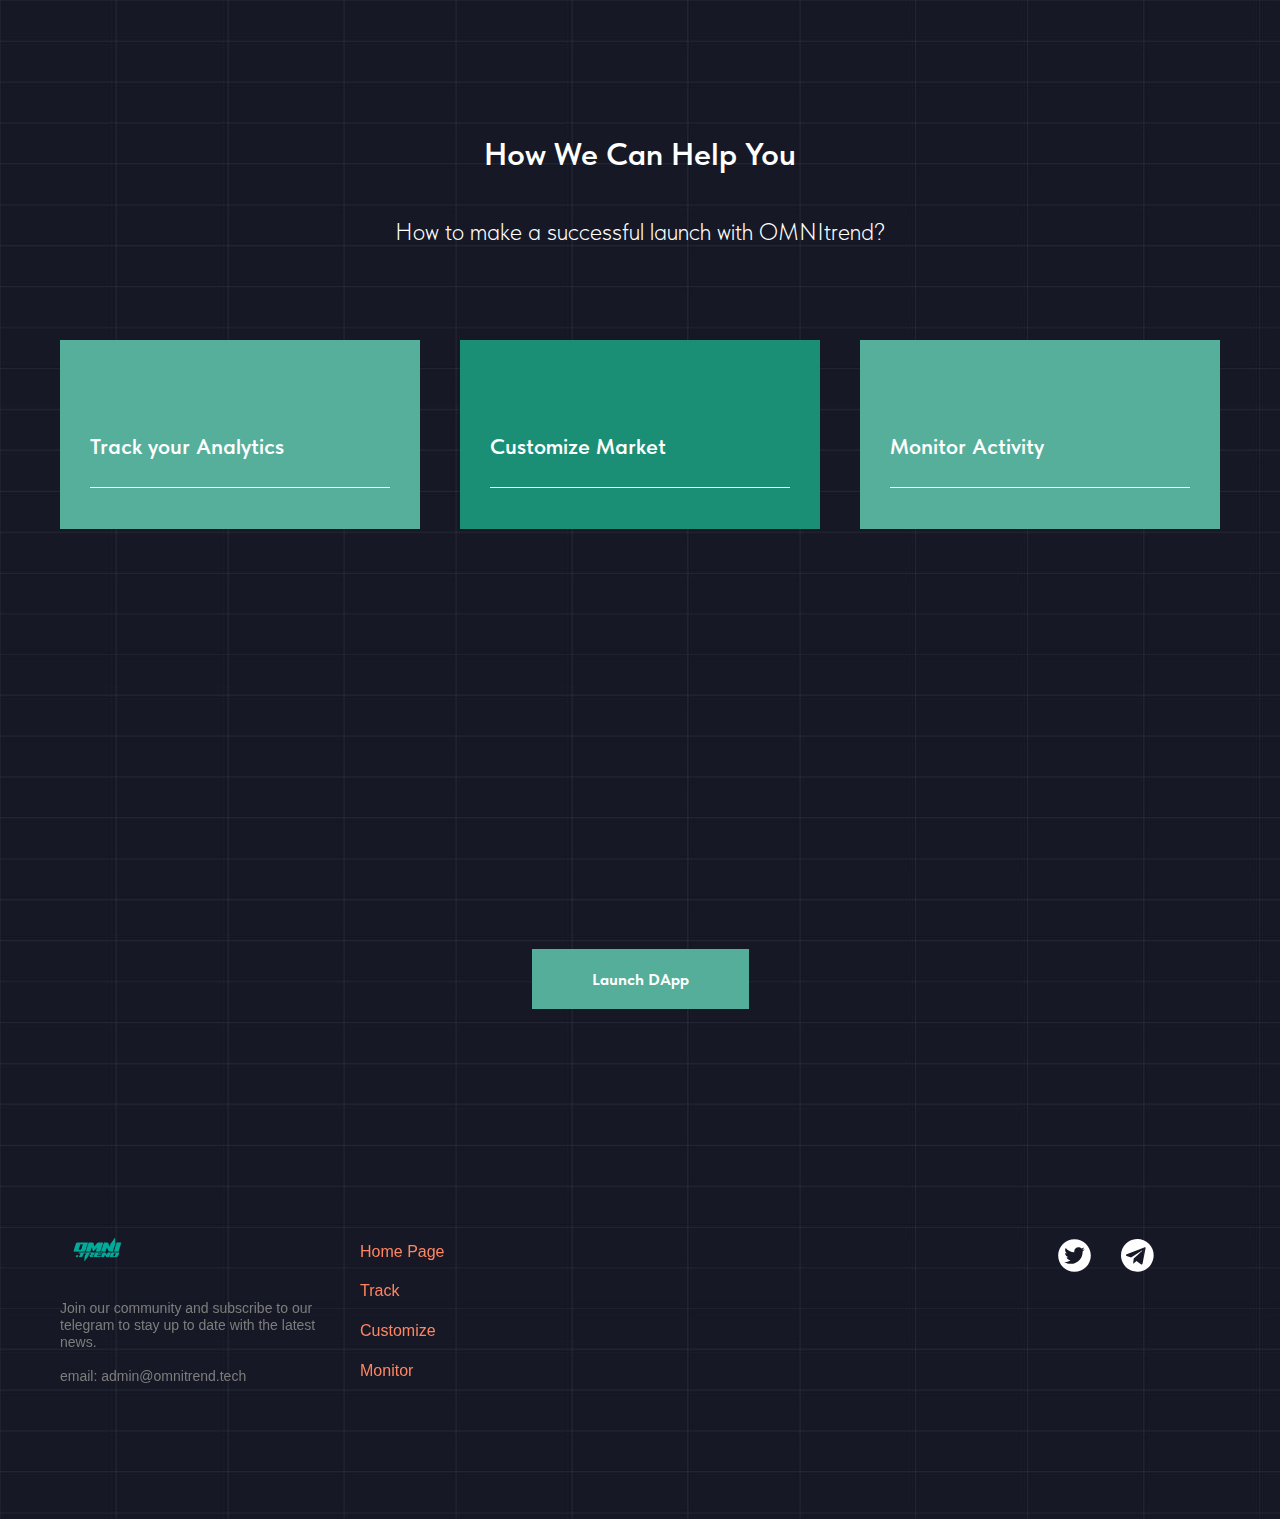
==== pagecont.html @ 27c50bea "11th commit" ====
<!DOCTYPE html>
<html>
  <head>
    <meta charset="utf-8" />
    <meta name="viewport" content="width=device-width, initial-scale=1.0" />
    <!--metatextblock-->
    <title>OMNI.TREND</title>
    <meta
      name="description"
      content=""
    />
    <meta property="og:url" content="" />
    <meta property="og:title" content="" />
    <meta
      property=""
      content=""
    />
    <meta property="og:type" content="website" />
    <meta property="og:image" content="/images/gest.png" />
    <link rel="canonical" href="" />
    <!--/metatextblock-->
    <meta name="format-detection" content="telephone=no" />
    <meta http-equiv="x-dns-prefetch-control" content="on" />
    <link rel="dns-prefetch" href="https://ws.tildacdn.com" />
    <link rel="dns-prefetch" href="https://static.tildacdn.com" />
    <link rel="shortcut icon" href="/images/gest.png" type="image/x-icon" />
    <!-- Assets -->
    <script
      src="js/tilda-fallback-1.0.min.js"
      async=""
      charset="utf-8"
    ></script>
    <link
      rel="stylesheet"
      href="css/tilda-grid-3.0.min.css"
      type="text/css"
      media="all"
      onerror="this.loaderr='y';"
    />
    <link
      rel="stylesheet"
      href="css/tilda-blocks-page37470813.min.css"
      type="text/css"
      media="all"
      onerror="this.loaderr='y';"
    />
    <link
      rel="stylesheet"
      href="css/tilda-cover-1.0.min.css"
      type="text/css"
      media="all"
      onerror="this.loaderr='y';"
    />
    <link
      rel="stylesheet"
      href="css/tilda-cards-1.0.min.css"
      type="text/css"
      media="all"
      onerror="this.loaderr='y';"
    />
    <link
      rel="stylesheet"
      href="css/fonts-tildasans.css"
      type="text/css"
      media="all"
      onerror="this.loaderr='y';"
    />
    <script
      nomodule=""
      src="js/tilda-polyfill-1.0.min.js"
      charset="utf-8"
    ></script>
    <script type="text/javascript">
      function t_onReady(func) {
        if (document.readyState != "loading") {
          func();
        } else {
          document.addEventListener("DOMContentLoaded", func);
        }
      }
      function t_onFuncLoad(funcName, okFunc, time) {
        if (typeof window[funcName] === "function") {
          okFunc();
        } else {
          setTimeout(function () {
            t_onFuncLoad(funcName, okFunc, time);
          }, time | 100);
        }
      }
      function t396_initialScale(t) {
        var e = document.getElementById("rec" + t);
        if (e) {
          var r = e.querySelector(".t396__artboard");
          if (r) {
            var a,
              i = document.documentElement.clientWidth,
              l = [],
              d = r.getAttribute("data-artboard-screens");
            if (d) {
              d = d.split(",");
              for (var o = 0; o < d.length; o++) l[o] = parseInt(d[o], 10);
            } else l = [320, 480, 640, 960, 1200];
            for (o = 0; o < l.length; o++) {
              var n = l[o];
              n <= i && (a = n);
            }
            var g =
                "edit" === window.allrecords.getAttribute("data-tilda-mode"),
              u = "center" === t396_getFieldValue(r, "valign", a, l),
              c = "grid" === t396_getFieldValue(r, "upscale", a, l),
              t = t396_getFieldValue(r, "height_vh", a, l),
              f = t396_getFieldValue(r, "height", a, l),
              e =
                (!!window.opr && !!window.opr.addons) ||
                !!window.opera ||
                -1 !== navigator.userAgent.indexOf(" OPR/");
            if (!g && u && !c && !t && f && !e) {
              for (
                var s = parseFloat((i / a).toFixed(3)),
                  _ = [
                    r,
                    r.querySelector(".t396__carrier"),
                    r.querySelector(".t396__filter"),
                  ],
                  o = 0;
                o < _.length;
                o++
              )
                _[o].style.height = parseInt(f, 10) * s + "px";
              for (
                var h = r.querySelectorAll(".t396__elem"), o = 0;
                o < h.length;
                o++
              )
                h[o].style.zoom = s;
            }
          }
        }
      }
      function t396_getFieldValue(t, e, r, a) {
        var i = a[a.length - 1],
          l =
            r === i
              ? t.getAttribute("data-artboard-" + e)
              : t.getAttribute("data-artboard-" + e + "-res-" + r);
        if (!l)
          for (var d = 0; d < a.length; d++) {
            var o = a[d];
            if (
              !(o <= r) &&
              (l =
                o === i
                  ? t.getAttribute("data-artboard-" + e)
                  : t.getAttribute("data-artboard-" + e + "-res-" + o))
            )
              break;
          }
        return l;
      }
    </script>
    <script
      src="js/tilda-scripts-3.0.min.js"
      charset="utf-8"
      defer=""
      onerror="this.loaderr='y';"
    ></script>
    <script
      src="js/tilda-blocks-page37470813.min.js"
      charset="utf-8"
      async=""
      onerror="this.loaderr='y';"
    ></script>
    <script
      src="js/lazyload-1.3.min.js"
      charset="utf-8"
      async=""
      onerror="this.loaderr='y';"
    ></script>
    <script
      src="js/tilda-cover-1.0.min.js"
      charset="utf-8"
      async=""
      onerror="this.loaderr='y';"
    ></script>
    <script
      src="js/tilda-video-processor-1.0.min.js"
      charset="utf-8"
      async=""
      onerror="this.loaderr='y';"
    ></script>
    <script
      src="js/tilda-t635-typed-1.0.min.js"
      charset="utf-8"
      async=""
      onerror="this.loaderr='y';"
    ></script>
    <script
      src="js/tilda-cards-1.0.min.js"
      charset="utf-8"
      async=""
      onerror="this.loaderr='y';"
    ></script>
    <script
      src="js/tilda-zero-1.1.min.js"
      charset="utf-8"
      async=""
      onerror="this.loaderr='y';"
    ></script>
    <script
      src="js/tilda-zero-scale-1.0.min.js"
      charset="utf-8"
      async=""
      onerror="this.loaderr='y';"
    ></script>
    <script
      src="js/tilda-events-1.0.min.js"
      charset="utf-8"
      async=""
      onerror="this.loaderr='y';"
    ></script>
    <script type="text/javascript">
      window.dataLayer = window.dataLayer || [];
    </script>
    <script type="text/javascript">
      (function () {
        if (
          /bot|google|yandex|baidu|bing|msn|duckduckbot|teoma|slurp|crawler|spider|robot|crawling|facebook/i.test(
            navigator.userAgent
          ) === false &&
          typeof sessionStorage != "undefined" &&
          sessionStorage.getItem("visited") !== "y" &&
          document.visibilityState
        ) {
          var style = document.createElement("style");
          style.type = "text/css";
          style.innerHTML =
            "@media screen and (min-width: 980px) {.t-records {opacity: 0;}.t-records_animated {-webkit-transition: opacity ease-in-out .2s;-moz-transition: opacity ease-in-out .2s;-o-transition: opacity ease-in-out .2s;transition: opacity ease-in-out .2s;}.t-records.t-records_visible {opacity: 1;}}";
          document.getElementsByTagName("head")[0].appendChild(style);
          function t_setvisRecs() {
            var alr = document.querySelectorAll(".t-records");
            Array.prototype.forEach.call(alr, function (el) {
              el.classList.add("t-records_animated");
            });
            setTimeout(function () {
              Array.prototype.forEach.call(alr, function (el) {
                el.classList.add("t-records_visible");
              });
              sessionStorage.setItem("visited", "y");
            }, 400);
          }
          document.addEventListener("DOMContentLoaded", t_setvisRecs);
        }
      })();
    </script>
    <style type="text/css">
      @media screen and (min-width: 980px) {
        .t-records {
          opacity: 0;
        }
        .t-records_animated {
          -webkit-transition: opacity ease-in-out 0.2s;
          -moz-transition: opacity ease-in-out 0.2s;
          -o-transition: opacity ease-in-out 0.2s;
          transition: opacity ease-in-out 0.2s;
        }
        .t-records.t-records_visible {
          opacity: 1;
        }
      }
    </style>
  </head>
  <body class="t-body" style="margin: 0; background-image: url(/images/bg.jpg);">
    <!--allrecords-->
    <div
      id="allrecords"
      class="t-records t-records_animated t-records_visible"
      data-hook="blocks-collection-content-node"
      data-tilda-project-id="7449820"
      data-tilda-page-id="37470813"
      data-tilda-formskey="f891dc86419afb61f58504fac7449820"
      data-tilda-lazy="yes"
    >
      <div
        id="rec630203614"
        class="r t-rec t-screenmin-640px"
        style=""
        data-animationappear="off"
        data-record-type="941"
        data-screen-min="640px"
      >
        <!-- t941 -->
        
      </div>
      <div
        id="rec630205925"
        class="r t-rec t-rec_pt_0 t-rec_pb_0 t-screenmax-640px"
        style="padding-top: 0px; padding-bottom: 0px"
        data-animationappear="off"
        data-record-type="950"
        data-screen-max="640px"
      >
        <!-- t950 --><!-- cover header -->
        <div
          class="t-cover"
          id="recorddiv630205925"
          bgimgfield="img"
          style="height: 100vh; "
        >
          <div
            class="t-cover__carrier"
            id="coverCarry630205925"
            data-content-cover-id="630205925"
            data-content-cover-bg=""
            data-content-cover-height="100vh"
            data-content-cover-parallax=""
            style="height: 100vh; background-attachment: scroll"
          ></div>
          <div
            class="t-cover__filter"
            style="
              height: 100vh;
              filter: alpha(opacity: 40);
              khtmlopacity: 0.4;
              mozopacity: 0.4;
              opacity: 0.4;
            "
          ></div>
          <!-- end cover heading -->
          <div class="t-container">
            <div class="t-col t-col_12">
              <div
                class="t-cover__wrapper t-valign_middle"
                style="height: 100vh"
              >
                <div class="t950 t-align_center">
                  <div class="t950__wrapper" data-hook-content="covercontent">
                    <div
                      class="t950__title t-title t-title_lg"
                      style="color: #ffffff"
                      field="title"
                    >
                      | 
                      <br>
                      with OMNI.trend
                    </div>
                    <div
                      class="t950__descr t-descr t-descr_md t950__descr_center"
                      style="color: #ffffff; line-height: 1.2"
                      field="descr"
                    >
                      <div style="font-size: 22px" data-customstyle="yes">
                        We provide telegram infrastructure, ready to give it a shot?
                      </div>
                    </div>
                    <span class="space"></span>
                    <div
                      class="t950__button-wrapper t950__button-wrapper_center t-btnwrapper"
                    >
                      <a
                        href="#"
                        class="t950__button t-btn t-btn_md"
                        style="
                          color: #ffffff;
                          background-color: #54AE9A;
                          border-radius: 30px;
                          -moz-border-radius: 30px;
                          -webkit-border-radius: 30px;
                        "
                        >Launch DApp</a
                      >
                    </div>
                  </div>
                </div>
              </div>
            </div>
          </div>
          <!-- cover footer --><!-- arrow -->
          <div class="t-cover__arrow">
            <div class="t-cover__arrow-wrapper t-cover__arrow-wrapper_animated">
              <div class="t-cover__arrow_mobile">
                <svg
                  role="presentation"
                  class="t-cover__arrow-svg"
                  style="fill: #ffffff"
                  x="0px"
                  y="0px"
                  width="38.417px"
                  height="18.592px"
                  viewBox="0 0 38.417 18.592"
                >
                  <g>
                    <path
                      d="M19.208,18.592c-0.241,0-0.483-0.087-0.673-0.261L0.327,1.74c-0.408-0.372-0.438-1.004-0.066-1.413c0.372-0.409,1.004-0.439,1.413-0.066L19.208,16.24L36.743,0.261c0.411-0.372,1.042-0.342,1.413,0.066c0.372,0.408,0.343,1.041-0.065,1.413L19.881,18.332C19.691,18.505,19.449,18.592,19.208,18.592z"
                    ></path>
                  </g>
                </svg>
              </div>
            </div>
          </div>
          <!-- arrow -->
        </div>
        <!-- end cover footer -->
      </div>
      <div
        id="rec630205059"
        class="r t-rec"
        style=""
        data-animationappear="off"
        data-record-type="635"
      >
        <!-- t635 -->
        <div
          class="t635__textholder"
          data-recid="630203614,630205925"
          data-text1="Track your Analytics"
          data-text2="Customize your Marketing"
          data-text3="Monitor your Activity"

        ></div>
        <script>
          t_onReady(function () {
            t_onFuncLoad("t635_init", function () {
              t635_init("630205059", "#55AF9B", "#55AF9B");
            });
          });
        </script>
      </div>
      <div
        id="rec630198793"
        class="r t-rec t-rec_pt_135 t-rec_pb_165"
        style="
          padding-top: 135px;
          padding-bottom: 165px;
          /* background-color: #ffffff; */
        "
        data-animationappear="off"
        data-record-type="860"
      >
        <!-- t860 -->
        <div class="t860">
          <div class="t-section__container t-container">
            <div class="t-col t-col_12">
              <div class="t-section__topwrapper t-align_center">
                <div class="t-section__title t-title t-title_xs" field="btitle">
                  <span style="color: rgb(255, 255, 255)"
                    >How We Can Help You</span
                  >
                </div>
                <div
                  class="t-section__descr t-descr t-descr_xl t-margin_auto"
                  field="bdescr"
                >
                  <span style="color: rgb(255, 255, 255)"
                    >How to make a successful launch with OMNItrend?</span
                  >
                </div>
              </div>
            </div>
          </div>
          <div
            class="t860__container t-card__container t-container"
            data-columns-in-row="3"
          >
            <div
              class="t860__col t-card__col t-card__col_withoutbtn t-col t-col_4 t-align_left"
            >
              <div class="t860__inner-col" style="background-color: #55AF9B">
                <div class="t860__wrap">
                  <div class="t860__block t860__block_hover">
                    <div class="t860__show">
                      <div
                        class="t-card__title t-name t-name_lg"
                        field="li_title__1533134730818"
                        style="color: #ffffff"
                      >
                        Track your Analytics
                      </div>
                      <div class="t860__line"></div>
                    </div>
                    <div class="t860__hide">
                      <div
                        class="t-card__descr t-descr t-descr_sm"
                        field="li_descr__1533134730818"
                        style="color: #ffffff"
                      >
                        OMNI Trending
                      </div>
                    </div>
                  </div>
                </div>
              </div>
            </div>
            <div
              class="t860__col t-card__col t-card__col_withoutbtn t-col t-col_4 t-align_left"
            >
              <div class="t860__inner-col" style="background-color: #1a8f76">
                <div class="t860__wrap">
                  <div class="t860__block t860__block_hover">
                    <div class="t860__show">
                      <div
                        class="t-card__title t-name t-name_lg"
                        field="li_title__1533134743896"
                        style="color: #ffffff"
                      >
                        Customize Market
                      </div>
                      <div class="t860__line"></div>
                    </div>
                    <div class="t860__hide">
                      <div
                        class="t-card__descr t-descr t-descr_sm"
                        field="li_descr__1533134743896"
                        style="color: #ffffff"
                      >
                        OMNI Buybot
                      </div>
                    </div>
                  </div>
                </div>
              </div>
            </div>
            <div
              class="t860__col t-card__col t-card__col_withoutbtn t-col t-col_4 t-align_left"
            >
              <div class="t860__inner-col" style="background-color: #55AF9B">
                <div class="t860__wrap">
                  <div class="t860__block t860__block_hover">
                    <div class="t860__show">
                      <div
                        class="t-card__title t-name t-name_lg"
                        field="li_title__1533134755334"
                        style="color: #ffffff"
                      >
                        Monitor Activity
                      </div>
                      <div class="t860__line"></div>
                    </div>
                    <div class="t860__hide">
                      <div
                        class="t-card__descr t-descr t-descr_sm"
                        field="li_descr__1533134755334"
                        style="color: #ffffff"
                      >
                        OMNI Scanner
                      </div>
                    </div>
                  </div>
                </div>
              </div>
            </div>
          </div>
        </div>
        <script type="text/javascript">
          t_onReady(function () {
            t_onFuncLoad("t860_init", function () {
              t860_init("630198793");
            });
          });
        </script>
      </div>
      <div
        id="rec630200350"
        class="r t-rec t-rec_pt_135 t-rec_pb_120"
        style="
          padding-top: 135px;
          padding-bottom: 120px;
          /* background-color: #ffffff; */
        "
        data-animationappear="off"
        data-record-type="849"
      >
        <!-- t849
        <div class="t849">
          <div class="t-section__container t-container">
            <div class="t-col t-col_12">
              <div class="t-section__topwrapper t-align_center">
                <div class="t-section__title t-title t-title_xs" field="btitle">
                  <span style="color: rgb(255, 255, 255)"
                    >Frequent questions</span
                  >
                </div>
                <div
                  class="t-section__descr t-descr t-descr_xl t-margin_auto"
                  field="bdescr"
                >
                  <span style="color: rgb(255, 255, 255)"
                    >Make sure you know everything</span
                  >
                </div>
              </div>
            </div>
          </div>
          <div class="t-container">
            <div class="t-col t-col_8 t-prefix_2">
              <div class="t849__accordion" data-accordion="false">
                <div class="t849__wrapper">
                  <div
                    class="t849__header"
                    style="border-top: 1px solid #ffffff"
                  >
                    <button
                      type="button"
                      class="t849__trigger-button"
                      aria-controls="accordion1_630200350"
                      aria-expanded="false"
                    >
                      <span
                        class="t849__title t-name t-name_xl"
                        field="li_title__1531218331971"
                        style="color: #ffffff"
                        >What are FlashLocks and FlashBurns?</span
                      ><svg
                        class="t849__icon"
                        role="presentation"
                        focusable="false"
                        viewBox="0 0 40 40"
                        xmlns="http://www.w3.org/2000/svg"
                      >
                        <circle
                          cx="20"
                          cy="20"
                          r="20"
                          stroke-width="0"
                        ></circle>
                        <g class="t849__lines" stroke-width="2px" fill="none">
                          <path d="M9 20H31"></path>
                          <path d="M20 9V31"></path>
                        </g>
                      </svg>
                    </button>
                  </div>
                  <div
                    class="t849__content"
                    id="accordion1_630200350"
                    hidden=""
                  >
                    <div class="t849__textwrapper">
                      <div
                        class="t849__text t-descr t-descr_sm"
                        field="li_descr__1531218331971"
                        style="color: #ffffff"
                      >
                        <ul>
                          <li>
                            FlashLock - a way to launch a token where the
                            developer adds liquidity via Deluge.Cash, instantly
                            locking it in the same transaction with Add
                            Liquidity.
                          </li>
                          <li>
                            FlashBurn - a way to launch a token when the
                            developer adds liquidity via Deluge.Cash, instantly
                            burning in the same transaction with Add Liquidity.
                          </li>
                          <li>
                            Thus, the token becomes available for trading
                            immediately with security from liquidity withdrawal!
                          </li>
                        </ul>
                      </div>
                    </div>
                  </div>
                </div>
              </div>
            </div>
            <div class="t-col t-col_8 t-prefix_2">
              <div class="t849__accordion" data-accordion="false">
                <div class="t849__wrapper">
                  <div
                    class="t849__header"
                    style="border-top: 1px solid #ffffff"
                  >
                    <button
                      type="button"
                      class="t849__trigger-button"
                      aria-controls="accordion2_630200350"
                      aria-expanded="false"
                    >
                      <span
                        class="t849__title t-name t-name_xl"
                        field="li_title__1531218700960"
                        style="color: #ffffff"
                        >How are we better than others/what benefits do we
                        bring?</span
                      ><svg
                        class="t849__icon"
                        role="presentation"
                        focusable="false"
                        viewBox="0 0 40 40"
                        xmlns="http://www.w3.org/2000/svg"
                      >
                        <circle
                          cx="20"
                          cy="20"
                          r="20"
                          stroke-width="0"
                        ></circle>
                        <g class="t849__lines" stroke-width="2px" fill="none">
                          <path d="M9 20H31"></path>
                          <path d="M20 9V31"></path>
                        </g>
                      </svg>
                    </button>
                  </div>
                  <div
                    class="t849__content"
                    id="accordion2_630200350"
                    hidden=""
                  >
                    <div class="t849__textwrapper">
                      <div
                        class="t849__text t-descr t-descr_sm"
                        field="li_descr__1531218700960"
                        style="color: #ffffff"
                      >
                        <ul>
                          <li>
                            We are bringing new features to the world of
                            cryptocurrency and unifying infrastructure, having
                            already made a breakthrough with the idea of
                            FlashLocks and FlashBurns, stay tuned for updates on
                            new features!
                          </li>
                        </ul>
                      </div>
                    </div>
                  </div>
                </div>
              </div>
            </div>
            <div class="t-col t-col_8 t-prefix_2">
              <div class="t849__accordion" data-accordion="false">
                <div class="t849__wrapper">
                  <div
                    class="t849__header"
                    style="border-top: 1px solid #ffffff"
                  >
                    <button
                      type="button"
                      class="t849__trigger-button"
                      aria-controls="accordion3_630200350"
                      aria-expanded="false"
                    >
                      <span
                        class="t849__title t-name t-name_xl"
                        field="li_title__1531218535874"
                        style="color: #ffffff"
                        >When launch?</span
                      ><svg
                        class="t849__icon"
                        role="presentation"
                        focusable="false"
                        viewBox="0 0 40 40"
                        xmlns="http://www.w3.org/2000/svg"
                      >
                        <circle
                          cx="20"
                          cy="20"
                          r="20"
                          stroke-width="0"
                        ></circle>
                        <g class="t849__lines" stroke-width="2px" fill="none">
                          <path d="M9 20H31"></path>
                          <path d="M20 9V31"></path>
                        </g>
                      </svg>
                    </button>
                  </div>
                  <div
                    class="t849__content"
                    id="accordion3_630200350"
                    hidden=""
                  >
                    <div class="t849__textwrapper">
                      <div
                        class="t849__text t-descr t-descr_sm"
                        field="li_descr__1531218535874"
                        style="color: #ffffff"
                      >
                        <ul>
                          <li>We've already launched!</li>
                        </ul>
                      </div>
                    </div>
                  </div>
                </div>
              </div>
            </div>
            <div class="t-col t-col_8 t-prefix_2">
              <div class="t849__accordion" data-accordion="false">
                <div class="t849__wrapper">
                  <div
                    class="t849__header"
                    style="border-top: 1px solid #ffffff"
                  >
                    <button
                      type="button"
                      class="t849__trigger-button"
                      aria-controls="accordion4_630200350"
                      aria-expanded="false"
                    >
                      <span
                        class="t849__title t-name t-name_xl"
                        field="li_title__1531218625139"
                        style="color: #ffffff"
                        >When token?</span
                      ><svg
                        class="t849__icon"
                        role="presentation"
                        focusable="false"
                        viewBox="0 0 40 40"
                        xmlns="http://www.w3.org/2000/svg"
                      >
                        <circle
                          cx="20"
                          cy="20"
                          r="20"
                          stroke-width="0"
                        ></circle>
                        <g class="t849__lines" stroke-width="2px" fill="none">
                          <path d="M9 20H31"></path>
                          <path d="M20 9V31"></path>
                        </g>
                      </svg>
                    </button>
                  </div>
                  <div
                    class="t849__content"
                    id="accordion4_630200350"
                    hidden=""
                  >
                    <div class="t849__textwrapper">
                      <div
                        class="t849__text t-descr t-descr_sm"
                        field="li_descr__1531218625139"
                        style="color: #ffffff"
                      >
                        <ul>
                          <li>Keep an eye out for updates on Twitter!</li>
                        </ul>
                      </div>
                    </div>
                  </div>
                </div>
              </div>
              <div
                class="t849__border"
                style="height: 1px; background-color: #ffffff"
              ></div>
            </div>
          </div>
        </div> -->
        <style>
          #rec630200350 .t849__icon {
            fill: #383942;
            stroke: #ffffff;
          }
          @media (hover: hover) {
            #rec630200350 .t849__trigger-button:hover .t849__icon {
              fill: #55AF9B;
              stroke: #ffffff;
            }
          }
          #rec630200350 .t849__trigger-button:focus-visible .t849__icon {
            fill: #55AF9B;
            stroke: #ffffff;
          }
        </style>
        <script type="text/javascript">
          t_onReady(function () {
            t_onFuncLoad("t849_init", function () {
              t849_init("630200350");
            });
          });
        </script>
      </div>
      <div
        id="rec630205634"
        class="r t-rec t-rec_pt_0 t-rec_pb_90"
        style="
          padding-top: 0px;
          padding-bottom: 90px;
        "
        data-record-type="208"
      >
        <!-- T142A -->
        <div class="t142A">
          <div class="t-container_100">
            <div class="t142A__wrapone">
              <div class="t142A__wraptwo">
                <a
                  class="t142A__btn t-btn t-btn_md"
                  href="#"
                  style="color: #ffffff; background-color: #54AE9A"
                  ><span>Launch DApp</span></a
                >
                <!-- <a
                  class="t142A__btn t-btn t-btn_md"
                  href="https://docs.deluge.cash"
                  target="_blank"
                  style="color: #ffffff; border: 3px solid #ffffff"
                  ><span>Read Docs</span></a
                > -->
              </div>
            </div>
          </div>
        </div>
      </div>
      <div
        id="rec605445576"
        class="r t-rec t-rec_pb_0"
        style="padding-bottom: 0px; "
        data-animationappear="off"
        data-record-type="396"
        data-bg-color="#111111"
      >
        <!-- T396 --><style>
          #rec605445576 .t396__artboard {
            height: 400px;
          }
          #rec605445576 .t396__filter {
            height: 400px;
          }
          #rec605445576 .t396__carrier {
            height: 400px;
            background-position: center center;
            background-attachment: scroll;
            background-size: cover;
            background-repeat: no-repeat;
          }
          @media screen and (max-width: 1199px) {
            #rec605445576 .t396__artboard {
            }
            #rec605445576 .t396__filter {
            }
            #rec605445576 .t396__carrier {
              background-attachment: scroll;
            }
          }
          @media screen and (max-width: 959px) {
            #rec605445576 .t396__artboard {
              height: 690px;
            }
            #rec605445576 .t396__filter {
              height: 690px;
            }
            #rec605445576 .t396__carrier {
              height: 690px;
              background-attachment: scroll;
            }
          }
          @media screen and (max-width: 639px) {
            #rec605445576 .t396__artboard {
              height: 670px;
            }
            #rec605445576 .t396__filter {
              height: 670px;
            }
            #rec605445576 .t396__carrier {
              height: 670px;
              background-attachment: scroll;
            }
          }
          @media screen and (max-width: 479px) {
            #rec605445576 .t396__artboard {
              height: 580px;
            }
            #rec605445576 .t396__filter {
              height: 580px;
            }
            #rec605445576 .t396__carrier {
              height: 580px;
              background-attachment: scroll;
            }
          }
          #rec605445576 .tn-elem[data-elem-id="1648032313042"] {
            z-index: 2;
            top: 120px;
            left: calc(50% - 600px + 1018px);
            width: 33px;
            height: 33px;
          }
          #rec605445576 .tn-elem[data-elem-id="1648032313042"] .tn-atom {
            background-position: center center;
            background-size: cover;
            background-repeat: no-repeat;
            border-color: transparent;
            border-style: solid;
          }
          @media screen and (max-width: 1199px) {
            #rec605445576 .tn-elem[data-elem-id="1648032313042"] {
              top: 120px;
              left: calc(50% - 480px + 823px);
            }
          }
          @media screen and (max-width: 959px) {
            #rec605445576 .tn-elem[data-elem-id="1648032313042"] {
              top: 564px;
              left: calc(50% - 320px + 24px);
            }
          }
          @media screen and (max-width: 639px) {
            #rec605445576 .tn-elem[data-elem-id="1648032313042"] {
              top: 564px;
              left: calc(50% - 240px + 24px);
            }
          }
          @media screen and (max-width: 479px) {
            #rec605445576 .tn-elem[data-elem-id="1648032313042"] {
              top: 417px;
              left: calc(50% - 160px + 168px);
            }
          }
          #rec605445576 .tn-elem[data-elem-id="1648032314524"] {
            z-index: 3;
            top: 120px;
            left: calc(50% - 600px + 1081px);
            width: 33px;
            height: 33px;
          }
          #rec605445576 .tn-elem[data-elem-id="1648032314524"] .tn-atom {
            background-position: center center;
            background-size: cover;
            background-repeat: no-repeat;
            border-color: transparent;
            border-style: solid;
          }
          @media screen and (max-width: 1199px) {
            #rec605445576 .tn-elem[data-elem-id="1648032314524"] {
              top: 120px;
              left: calc(50% - 480px + 867px);
            }
          }
          @media screen and (max-width: 959px) {
            #rec605445576 .tn-elem[data-elem-id="1648032314524"] {
              top: 564px;
              left: calc(50% - 320px + 66px);
            }
          }
          @media screen and (max-width: 639px) {
            #rec605445576 .tn-elem[data-elem-id="1648032314524"] {
              top: 564px;
              left: calc(50% - 240px + 79px);
            }
          }
          @media screen and (max-width: 479px) {
            #rec605445576 .tn-elem[data-elem-id="1648032314524"] {
              top: 417px;
              left: calc(50% - 160px + 214px);
            }
          }
          #rec605445576 .tn-elem[data-elem-id="1648032612904"] {
            color: #000000;
            z-index: 4;
            top: 120px;
            left: calc(50% - 600px + 496px);
            width: 160px;
          }
          #rec605445576 .tn-elem[data-elem-id="1648032612904"] .tn-atom {
            color: #000000;
            font-size: 16px;
            font-family: "Arial", Arial, sans-serif;
            line-height: 1.55;
            font-weight: 500;
            background-position: center center;
            border-color: transparent;
            border-style: solid;
          }
          @media screen and (max-width: 1199px) {
            #rec605445576 .tn-elem[data-elem-id="1648032612904"] {
              top: 120px;
              left: calc(50% - 480px + 398px);
              width: 118px;
            }
            #rec605445576 .tn-elem[data-elem-id="1648032612904"] .tn-atom {
              font-size: 14px;
              line-height: 1.3;
            }
          }
          @media screen and (max-width: 959px) {
            #rec605445576 .tn-elem[data-elem-id="1648032612904"] {
              top: 262px;
              left: calc(50% - 320px + 322px);
              width: 296px;
            }
            #rec605445576 .tn-elem[data-elem-id="1648032612904"] .tn-atom {
              font-size: 12px;
              line-height: 1;
            }
          }
          @media screen and (max-width: 639px) {
            #rec605445576 .tn-elem[data-elem-id="1648032612904"] {
              top: 262px;
              left: calc(50% - 240px + 242px);
              width: 216px;
            }
          }
          @media screen and (max-width: 479px) {
            #rec605445576 .tn-elem[data-elem-id="1648032612904"] {
              top: 256px;
              left: calc(50% - 160px + 178px);
              width: 272px;
            }
            #rec605445576 .tn-elem[data-elem-id="1648032612904"] .tn-atom {
              line-height: 1;
            }
          }
          #rec605445576 .tn-elem[data-elem-id="1648032796764"] {
            color: #000000;
            z-index: 5;
            top: 159px;
            left: calc(50% - 600px + 496px);
            width: 160px;
          }
          #rec605445576 .tn-elem[data-elem-id="1648032796764"] .tn-atom {
            color: #000000;
            font-size: 16px;
            font-family: "Arial", Arial, sans-serif;
            line-height: 1.55;
            font-weight: 500;
            background-position: center center;
            border-color: transparent;
            border-style: solid;
          }
          @media screen and (max-width: 1199px) {
            #rec605445576 .tn-elem[data-elem-id="1648032796764"] {
              top: 153px;
              left: calc(50% - 480px + 398px);
              width: 118px;
            }
            #rec605445576 .tn-elem[data-elem-id="1648032796764"] .tn-atom {
              font-size: 14px;
              line-height: 1.3;
            }
          }
          @media screen and (max-width: 959px) {
            #rec605445576 .tn-elem[data-elem-id="1648032796764"] {
              top: 289px;
              left: calc(50% - 320px + 322px);
              width: 296px;
            }
            #rec605445576 .tn-elem[data-elem-id="1648032796764"] .tn-atom {
              font-size: 12px;
              line-height: 1;
            }
          }
          @media screen and (max-width: 639px) {
            #rec605445576 .tn-elem[data-elem-id="1648032796764"] {
              top: 289px;
              left: calc(50% - 240px + 242px);
              width: 216px;
            }
          }
          @media screen and (max-width: 479px) {
            #rec605445576 .tn-elem[data-elem-id="1648032796764"] {
              top: 283px;
              left: calc(50% - 160px + 178px);
              width: 272px;
            }
            #rec605445576 .tn-elem[data-elem-id="1648032796764"] .tn-atom {
              line-height: 1;
            }
          }
          #rec605445576 .tn-elem[data-elem-id="1648032798215"] {
            color: #000000;
            z-index: 6;
            top: 199px;
            left: calc(50% - 600px + 496px);
            width: 160px;
          }
          #rec605445576 .tn-elem[data-elem-id="1648032798215"] .tn-atom {
            color: #000000;
            font-size: 16px;
            font-family: "Arial", Arial, sans-serif;
            line-height: 1.55;
            font-weight: 500;
            background-position: center center;
            border-color: transparent;
            border-style: solid;
          }
          @media screen and (max-width: 1199px) {
            #rec605445576 .tn-elem[data-elem-id="1648032798215"] {
              top: 186px;
              left: calc(50% - 480px + 398px);
              width: 118px;
            }
            #rec605445576 .tn-elem[data-elem-id="1648032798215"] .tn-atom {
              font-size: 14px;
              line-height: 1.3;
            }
          }
          @media screen and (max-width: 959px) {
            #rec605445576 .tn-elem[data-elem-id="1648032798215"] {
              top: 316px;
              left: calc(50% - 320px + 322px);
              width: 296px;
            }
            #rec605445576 .tn-elem[data-elem-id="1648032798215"] .tn-atom {
              font-size: 12px;
              line-height: 1;
            }
          }
          @media screen and (max-width: 639px) {
            #rec605445576 .tn-elem[data-elem-id="1648032798215"] {
              top: 316px;
              left: calc(50% - 240px + 242px);
              width: 216px;
            }
          }
          @media screen and (max-width: 479px) {
            #rec605445576 .tn-elem[data-elem-id="1648032798215"] {
              top: 310px;
              left: calc(50% - 160px + 178px);
              width: 272px;
            }
            #rec605445576 .tn-elem[data-elem-id="1648032798215"] .tn-atom {
              line-height: 1;
            }
          }
          #rec605445576 .tn-elem[data-elem-id="1648032799132"] {
            color: #000000;
            z-index: 7;
            top: 239px;
            left: calc(50% - 600px + 496px);
            width: 160px;
          }
          #rec605445576 .tn-elem[data-elem-id="1648032799132"] .tn-atom {
            color: #000000;
            font-size: 16px;
            font-family: "Arial", Arial, sans-serif;
            line-height: 1.55;
            font-weight: 500;
            background-position: center center;
            border-color: transparent;
            border-style: solid;
          }
          @media screen and (max-width: 1199px) {
            #rec605445576 .tn-elem[data-elem-id="1648032799132"] {
              top: 219px;
              left: calc(50% - 480px + 398px);
              width: 118px;
            }
            #rec605445576 .tn-elem[data-elem-id="1648032799132"] .tn-atom {
              font-size: 14px;
              line-height: 1.3;
            }
          }
          @media screen and (max-width: 959px) {
            #rec605445576 .tn-elem[data-elem-id="1648032799132"] {
              top: 343px;
              left: calc(50% - 320px + 322px);
              width: 296px;
            }
            #rec605445576 .tn-elem[data-elem-id="1648032799132"] .tn-atom {
              font-size: 12px;
              line-height: 1;
            }
          }
          @media screen and (max-width: 639px) {
            #rec605445576 .tn-elem[data-elem-id="1648032799132"] {
              top: 343px;
              left: calc(50% - 240px + 242px);
              width: 216px;
            }
          }
          @media screen and (max-width: 479px) {
            #rec605445576 .tn-elem[data-elem-id="1648032799132"] {
              top: 337px;
              left: calc(50% - 160px + 178px);
              width: 272px;
            }
            #rec605445576 .tn-elem[data-elem-id="1648032799132"] .tn-atom {
              line-height: 1;
            }
          }
          #rec605445576 .tn-elem[data-elem-id="1648032615247"] {
            color: #000000;
            z-index: 8;
            top: 120px;
            left: calc(50% - 600px + 672px);
            width: 160px;
          }
          #rec605445576 .tn-elem[data-elem-id="1648032615247"] .tn-atom {
            color: #000000;
            font-size: 16px;
            font-family: "Arial", Arial, sans-serif;
            line-height: 1.55;
            font-weight: 500;
            background-position: center center;
            border-color: transparent;
            border-style: solid;
          }
          @media screen and (max-width: 1199px) {
            #rec605445576 .tn-elem[data-elem-id="1648032615247"] {
              top: 120px;
              left: calc(50% - 480px + 536px);
              width: 118px;
            }
            #rec605445576 .tn-elem[data-elem-id="1648032615247"] .tn-atom {
              font-size: 14px;
              line-height: 1.3;
            }
          }
          @media screen and (max-width: 959px) {
            #rec605445576 .tn-elem[data-elem-id="1648032615247"] {
              top: 405px;
              left: calc(50% - 320px + 24px);
              width: 296px;
            }
            #rec605445576 .tn-elem[data-elem-id="1648032615247"] .tn-atom {
              font-size: 12px;
              line-height: 1;
            }
          }
          @media screen and (max-width: 639px) {
            #rec605445576 .tn-elem[data-elem-id="1648032615247"] {
              top: 405px;
              left: calc(50% - 240px + 24px);
              width: 216px;
            }
          }
          @media screen and (max-width: 479px) {
            #rec605445576 .tn-elem[data-elem-id="1648032615247"] {
              top: 405px;
              left: calc(50% - 160px + 23px);
              width: 272px;
            }
            #rec605445576 .tn-elem[data-elem-id="1648032615247"] .tn-atom {
              line-height: 1;
            }
          }
          #rec605445576 .tn-elem[data-elem-id="1648032799716"] {
            color: #000000;
            z-index: 9;
            top: 159px;
            left: calc(50% - 600px + 672px);
            width: 160px;
          }
          #rec605445576 .tn-elem[data-elem-id="1648032799716"] .tn-atom {
            color: #000000;
            font-size: 16px;
            font-family: "Arial", Arial, sans-serif;
            line-height: 1.55;
            font-weight: 500;
            background-position: center center;
            border-color: transparent;
            border-style: solid;
          }
          @media screen and (max-width: 1199px) {
            #rec605445576 .tn-elem[data-elem-id="1648032799716"] {
              top: 153px;
              left: calc(50% - 480px + 536px);
              width: 118px;
            }
            #rec605445576 .tn-elem[data-elem-id="1648032799716"] .tn-atom {
              font-size: 14px;
              line-height: 1.3;
            }
          }
          @media screen and (max-width: 959px) {
            #rec605445576 .tn-elem[data-elem-id="1648032799716"] {
              top: 432px;
              left: calc(50% - 320px + 24px);
              width: 296px;
            }
            #rec605445576 .tn-elem[data-elem-id="1648032799716"] .tn-atom {
              font-size: 12px;
              line-height: 1;
            }
          }
          @media screen and (max-width: 639px) {
            #rec605445576 .tn-elem[data-elem-id="1648032799716"] {
              top: 432px;
              left: calc(50% - 240px + 24px);
              width: 216px;
            }
          }
          @media screen and (max-width: 479px) {
            #rec605445576 .tn-elem[data-elem-id="1648032799716"] {
              top: 432px;
              left: calc(50% - 160px + 23px);
              width: 272px;
            }
            #rec605445576 .tn-elem[data-elem-id="1648032799716"] .tn-atom {
              line-height: 1;
            }
          }
          #rec605445576 .tn-elem[data-elem-id="1648032800735"] {
            color: #000000;
            z-index: 10;
            top: 199px;
            left: calc(50% - 600px + 672px);
            width: 160px;
          }
          #rec605445576 .tn-elem[data-elem-id="1648032800735"] .tn-atom {
            color: #000000;
            font-size: 16px;
            font-family: "Arial", Arial, sans-serif;
            line-height: 1.55;
            font-weight: 500;
            background-position: center center;
            border-color: transparent;
            border-style: solid;
          }
          @media screen and (max-width: 1199px) {
            #rec605445576 .tn-elem[data-elem-id="1648032800735"] {
              top: 186px;
              left: calc(50% - 480px + 536px);
              width: 118px;
            }
            #rec605445576 .tn-elem[data-elem-id="1648032800735"] .tn-atom {
              font-size: 14px;
              line-height: 1.3;
            }
          }
          @media screen and (max-width: 959px) {
            #rec605445576 .tn-elem[data-elem-id="1648032800735"] {
              top: 459px;
              left: calc(50% - 320px + 24px);
              width: 296px;
            }
            #rec605445576 .tn-elem[data-elem-id="1648032800735"] .tn-atom {
              font-size: 12px;
              line-height: 1;
            }
          }
          @media screen and (max-width: 639px) {
            #rec605445576 .tn-elem[data-elem-id="1648032800735"] {
              top: 459px;
              left: calc(50% - 240px + 24px);
              width: 216px;
            }
          }
          @media screen and (max-width: 479px) {
            #rec605445576 .tn-elem[data-elem-id="1648032800735"] {
              top: 459px;
              left: calc(50% - 160px + 23px);
              width: 272px;
            }
            #rec605445576 .tn-elem[data-elem-id="1648032800735"] .tn-atom {
              line-height: 1;
            }
          }
          #rec605445576 .tn-elem[data-elem-id="1648032801436"] {
            color: #000000;
            z-index: 11;
            top: 239px;
            left: calc(50% - 600px + 672px);
            width: 160px;
          }
          #rec605445576 .tn-elem[data-elem-id="1648032801436"] .tn-atom {
            color: #000000;
            font-size: 16px;
            font-family: "Arial", Arial, sans-serif;
            line-height: 1.55;
            font-weight: 500;
            background-position: center center;
            border-color: transparent;
            border-style: solid;
          }
          @media screen and (max-width: 1199px) {
            #rec605445576 .tn-elem[data-elem-id="1648032801436"] {
              top: 219px;
              left: calc(50% - 480px + 536px);
              width: 118px;
            }
            #rec605445576 .tn-elem[data-elem-id="1648032801436"] .tn-atom {
              font-size: 14px;
              line-height: 1.3;
            }
          }
          @media screen and (max-width: 959px) {
            #rec605445576 .tn-elem[data-elem-id="1648032801436"] {
              top: 486px;
              left: calc(50% - 320px + 24px);
              width: 296px;
            }
            #rec605445576 .tn-elem[data-elem-id="1648032801436"] .tn-atom {
              font-size: 12px;
              line-height: 1;
            }
          }
          @media screen and (max-width: 639px) {
            #rec605445576 .tn-elem[data-elem-id="1648032801436"] {
              top: 486px;
              left: calc(50% - 240px + 24px);
              width: 216px;
            }
          }
          @media screen and (max-width: 479px) {
            #rec605445576 .tn-elem[data-elem-id="1648032801436"] {
              top: 486px;
              left: calc(50% - 160px + 23px);
              width: 272px;
            }
            #rec605445576 .tn-elem[data-elem-id="1648032801436"] .tn-atom {
              line-height: 1;
            }
          }
          #rec605445576 .tn-elem[data-elem-id="1648032619583"] {
            color: #eca3a3;
            z-index: 12;
            top: 120px;
            left: calc(50% - 600px + 848px);
            width: 160px;
          }
          #rec605445576 .tn-elem[data-elem-id="1648032619583"] .tn-atom {
            color: #eca3a3;
            font-size: 16px;
            font-family: "Arial", Arial, sans-serif;
            line-height: 1.55;
            font-weight: 500;
            background-position: center center;
            border-color: transparent;
            border-style: solid;
          }
          @media screen and (max-width: 1199px) {
            #rec605445576 .tn-elem[data-elem-id="1648032619583"] {
              top: 120px;
              left: calc(50% - 480px + 674px);
              width: 118px;
            }
            #rec605445576 .tn-elem[data-elem-id="1648032619583"] .tn-atom {
              font-size: 14px;
              line-height: 1.3;
            }
          }
          @media screen and (max-width: 959px) {
            #rec605445576 .tn-elem[data-elem-id="1648032619583"] {
              top: 405px;
              left: calc(50% - 320px + 322px);
              width: 296px;
            }
            #rec605445576 .tn-elem[data-elem-id="1648032619583"] .tn-atom {
              font-size: 12px;
              line-height: 1;
              opacity: 1;
            }
          }
          @media screen and (max-width: 639px) {
            #rec605445576 .tn-elem[data-elem-id="1648032619583"] {
              top: 405px;
              left: calc(50% - 240px + 242px);
              width: 216px;
            }
          }
          @media screen and (max-width: 479px) {
            #rec605445576 .tn-elem[data-elem-id="1648032619583"] {
              top: 704px;
              left: calc(50% - 160px + 24px);
              width: 272px;
            }
            #rec605445576 .tn-elem[data-elem-id="1648032619583"] .tn-atom {
              line-height: 1;
            }
          }
          #rec605445576 .tn-elem[data-elem-id="1648032802100"] {
            color: #eca3a3;
            z-index: 13;
            top: 159px;
            left: calc(50% - 600px + 848px);
            width: 160px;
          }
          #rec605445576 .tn-elem[data-elem-id="1648032802100"] .tn-atom {
            color: #eca3a3;
            font-size: 16px;
            font-family: "Arial", Arial, sans-serif;
            line-height: 1.55;
            font-weight: 500;
            background-position: center center;
            border-color: transparent;
            border-style: solid;
          }
          @media screen and (max-width: 1199px) {
            #rec605445576 .tn-elem[data-elem-id="1648032802100"] {
              top: 153px;
              left: calc(50% - 480px + 674px);
              width: 118px;
            }
            #rec605445576 .tn-elem[data-elem-id="1648032802100"] .tn-atom {
              font-size: 14px;
              line-height: 1.3;
            }
          }
          @media screen and (max-width: 959px) {
            #rec605445576 .tn-elem[data-elem-id="1648032802100"] {
              top: 432px;
              left: calc(50% - 320px + 322px);
              width: 296px;
            }
            #rec605445576 .tn-elem[data-elem-id="1648032802100"] .tn-atom {
              font-size: 12px;
              line-height: 1;
              opacity: 1;
            }
          }
          @media screen and (max-width: 639px) {
            #rec605445576 .tn-elem[data-elem-id="1648032802100"] {
              top: 432px;
              left: calc(50% - 240px + 242px);
              width: 216px;
            }
          }
          @media screen and (max-width: 479px) {
            #rec605445576 .tn-elem[data-elem-id="1648032802100"] {
              top: 731px;
              left: calc(50% - 160px + 24px);
              width: 272px;
            }
            #rec605445576 .tn-elem[data-elem-id="1648032802100"] .tn-atom {
              line-height: 1;
            }
          }
          #rec605445576 .tn-elem[data-elem-id="1648032803014"] {
            color: #eca3a3;
            z-index: 14;
            top: 199px;
            left: calc(50% - 600px + 848px);
            width: 160px;
          }
          #rec605445576 .tn-elem[data-elem-id="1648032803014"] .tn-atom {
            color: #eca3a3;
            font-size: 16px;
            font-family: "Arial", Arial, sans-serif;
            line-height: 1.55;
            font-weight: 500;
            background-position: center center;
            border-color: transparent;
            border-style: solid;
          }
          @media screen and (max-width: 1199px) {
            #rec605445576 .tn-elem[data-elem-id="1648032803014"] {
              top: 186px;
              left: calc(50% - 480px + 674px);
              width: 118px;
            }
            #rec605445576 .tn-elem[data-elem-id="1648032803014"] .tn-atom {
              font-size: 14px;
              line-height: 1.3;
            }
          }
          @media screen and (max-width: 959px) {
            #rec605445576 .tn-elem[data-elem-id="1648032803014"] {
              top: 459px;
              left: calc(50% - 320px + 322px);
              width: 296px;
            }
            #rec605445576 .tn-elem[data-elem-id="1648032803014"] .tn-atom {
              font-size: 12px;
              line-height: 1;
              opacity: 1;
            }
          }
          @media screen and (max-width: 639px) {
            #rec605445576 .tn-elem[data-elem-id="1648032803014"] {
              top: 459px;
              left: calc(50% - 240px + 242px);
              width: 216px;
            }
          }
          @media screen and (max-width: 479px) {
            #rec605445576 .tn-elem[data-elem-id="1648032803014"] {
              top: 758px;
              left: calc(50% - 160px + 24px);
              width: 272px;
            }
            #rec605445576 .tn-elem[data-elem-id="1648032803014"] .tn-atom {
              line-height: 1;
            }
          }
          #rec605445576 .tn-elem[data-elem-id="1648032581629"] {
            color: #7d7d7d;
            z-index: 15;
            top: 181px;
            left: calc(50% - 600px + 20px);
            width: 260px;
          }
          #rec605445576 .tn-elem[data-elem-id="1648032581629"] .tn-atom {
            color: #7d7d7d;
            font-size: 14px;
            font-family: "Arial", Arial, sans-serif;
            line-height: 1.2;
            font-weight: 400;
            background-position: center center;
            border-color: transparent;
            border-style: solid;
          }
          @media screen and (max-width: 1199px) {
            #rec605445576 .tn-elem[data-elem-id="1648032581629"] {
              top: 179px;
              left: calc(50% - 480px + 10px);
              width: 220px;
            }
            #rec605445576 .tn-elem[data-elem-id="1648032581629"] {
              text-align: left;
            }
          }
          @media screen and (max-width: 959px) {
            #rec605445576 .tn-elem[data-elem-id="1648032581629"] {
              top: 179px;
              left: calc(50% - 320px + 24px);
              width: 260px;
            }
            #rec605445576 .tn-elem[data-elem-id="1648032581629"] .tn-atom {
              font-size: 12px;
            }
          }
          @media screen and (max-width: 639px) {
            #rec605445576 .tn-elem[data-elem-id="1648032581629"] {
              top: 179px;
              left: calc(50% - 240px + 24px);
            }
          }
          @media screen and (max-width: 479px) {
            #rec605445576 .tn-elem[data-elem-id="1648032581629"] {
              top: 167px;
              left: calc(50% - 160px + 24px);
            }
          }
          #rec605445576 .tn-elem[data-elem-id="1686954381931"] {
            z-index: 16;
            top: 93px;
            left: calc(50% - 600px + 20px);
            width: 75px;
          }
          #rec605445576 .tn-elem[data-elem-id="1686954381931"] .tn-atom {
            background-position: center center;
            border-color: transparent;
            border-style: solid;
          }
          @media screen and (max-width: 1199px) {
          }
          @media screen and (max-width: 959px) {
          }
          @media screen and (max-width: 639px) {
          }
          @media screen and (max-width: 479px) {
            #rec605445576 .tn-elem[data-elem-id="1686954381931"] {
              top: 81px;
              left: calc(50% - 160px + 20px);
            }
          }
          #rec605445576 .tn-elem[data-elem-id="1648032592791"] {
            color: #000000;
            z-index: 17;
            top: 120px;
            left: calc(50% - 600px + 320px);
            width: 160px;
          }
          #rec605445576 .tn-elem[data-elem-id="1648032592791"] .tn-atom {
            color: #000000;
            font-size: 16px;
            font-family: "Arial", Arial, sans-serif;
            line-height: 1.55;
            font-weight: 500;
            background-position: center center;
            border-color: transparent;
            border-style: solid;
          }
          @media screen and (max-width: 1199px) {
            #rec605445576 .tn-elem[data-elem-id="1648032592791"] {
              top: 120px;
              left: calc(50% - 480px + 260px);
              width: 118px;
            }
            #rec605445576 .tn-elem[data-elem-id="1648032592791"] .tn-atom {
              font-size: 14px;
              line-height: 1.3;
            }
          }
          @media screen and (max-width: 959px) {
            #rec605445576 .tn-elem[data-elem-id="1648032592791"] {
              top: 262px;
              left: calc(50% - 320px + 24px);
              width: 296px;
            }
            #rec605445576 .tn-elem[data-elem-id="1648032592791"] .tn-atom {
              font-size: 12px;
              line-height: 1;
            }
          }
          @media screen and (max-width: 639px) {
            #rec605445576 .tn-elem[data-elem-id="1648032592791"] {
              top: 262px;
              left: calc(50% - 240px + 24px);
              width: 216px;
            }
          }
          @media screen and (max-width: 479px) {
            #rec605445576 .tn-elem[data-elem-id="1648032592791"] {
              top: 256px;
              left: calc(50% - 160px + 24px);
              width: 272px;
            }
            #rec605445576 .tn-elem[data-elem-id="1648032592791"] .tn-atom {
              line-height: 1;
            }
          }
          #rec605445576 .tn-elem[data-elem-id="1648032793759"] {
            color: #000000;
            z-index: 18;
            top: 159px;
            left: calc(50% - 600px + 320px);
            width: 160px;
          }
          #rec605445576 .tn-elem[data-elem-id="1648032793759"] .tn-atom {
            color: #000000;
            font-size: 16px;
            font-family: "Arial", Arial, sans-serif;
            line-height: 1.55;
            font-weight: 500;
            background-position: center center;
            border-color: transparent;
            border-style: solid;
          }
          @media screen and (max-width: 1199px) {
            #rec605445576 .tn-elem[data-elem-id="1648032793759"] {
              top: 153px;
              left: calc(50% - 480px + 260px);
              width: 118px;
            }
            #rec605445576 .tn-elem[data-elem-id="1648032793759"] .tn-atom {
              font-size: 14px;
              line-height: 1.3;
            }
          }
          @media screen and (max-width: 959px) {
            #rec605445576 .tn-elem[data-elem-id="1648032793759"] {
              top: 289px;
              left: calc(50% - 320px + 24px);
              width: 296px;
            }
            #rec605445576 .tn-elem[data-elem-id="1648032793759"] .tn-atom {
              font-size: 12px;
              line-height: 1;
            }
          }
          @media screen and (max-width: 639px) {
            #rec605445576 .tn-elem[data-elem-id="1648032793759"] {
              top: 289px;
              left: calc(50% - 240px + 24px);
              width: 216px;
            }
          }
          @media screen and (max-width: 479px) {
            #rec605445576 .tn-elem[data-elem-id="1648032793759"] {
              top: 283px;
              left: calc(50% - 160px + 24px);
              width: 272px;
            }
            #rec605445576 .tn-elem[data-elem-id="1648032793759"] .tn-atom {
              line-height: 1;
            }
          }
          #rec605445576 .tn-elem[data-elem-id="1648032794951"] {
            color: #000000;
            z-index: 19;
            top: 199px;
            left: calc(50% - 600px + 320px);
            width: 160px;
          }
          #rec605445576 .tn-elem[data-elem-id="1648032794951"] .tn-atom {
            color: #000000;
            font-size: 16px;
            font-family: "Arial", Arial, sans-serif;
            line-height: 1.55;
            font-weight: 500;
            background-position: center center;
            border-color: transparent;
            border-style: solid;
          }
          @media screen and (max-width: 1199px) {
            #rec605445576 .tn-elem[data-elem-id="1648032794951"] {
              top: 186px;
              left: calc(50% - 480px + 260px);
              width: 118px;
            }
            #rec605445576 .tn-elem[data-elem-id="1648032794951"] .tn-atom {
              font-size: 14px;
              line-height: 1.3;
            }
          }
          @media screen and (max-width: 959px) {
            #rec605445576 .tn-elem[data-elem-id="1648032794951"] {
              top: 316px;
              left: calc(50% - 320px + 24px);
              width: 296px;
            }
            #rec605445576 .tn-elem[data-elem-id="1648032794951"] .tn-atom {
              font-size: 12px;
              line-height: 1;
            }
          }
          @media screen and (max-width: 639px) {
            #rec605445576 .tn-elem[data-elem-id="1648032794951"] {
              top: 316px;
              left: calc(50% - 240px + 24px);
              width: 216px;
            }
          }
          @media screen and (max-width: 479px) {
            #rec605445576 .tn-elem[data-elem-id="1648032794951"] {
              top: 310px;
              left: calc(50% - 160px + 24px);
              width: 272px;
            }
            #rec605445576 .tn-elem[data-elem-id="1648032794951"] .tn-atom {
              line-height: 1;
            }
          }
          #rec605445576 .tn-elem[data-elem-id="1648032795934"] {
            color: #000000;
            z-index: 20;
            top: 239px;
            left: calc(50% - 600px + 320px);
            width: 160px;
          }
          #rec605445576 .tn-elem[data-elem-id="1648032795934"] .tn-atom {
            color: #000000;
            font-size: 16px;
            font-family: "Arial", Arial, sans-serif;
            line-height: 1.55;
            font-weight: 500;
            background-position: center center;
            border-color: transparent;
            border-style: solid;
          }
          @media screen and (max-width: 1199px) {
            #rec605445576 .tn-elem[data-elem-id="1648032795934"] {
              top: 219px;
              left: calc(50% - 480px + 260px);
              width: 118px;
            }
            #rec605445576 .tn-elem[data-elem-id="1648032795934"] .tn-atom {
              font-size: 14px;
              line-height: 1.3;
            }
          }
          @media screen and (max-width: 959px) {
            #rec605445576 .tn-elem[data-elem-id="1648032795934"] {
              top: 343px;
              left: calc(50% - 320px + 24px);
              width: 296px;
            }
            #rec605445576 .tn-elem[data-elem-id="1648032795934"] .tn-atom {
              font-size: 12px;
              line-height: 1;
            }
          }
          @media screen and (max-width: 639px) {
            #rec605445576 .tn-elem[data-elem-id="1648032795934"] {
              top: 343px;
              left: calc(50% - 240px + 24px);
              width: 216px;
            }
          }
          @media screen and (max-width: 479px) {
            #rec605445576 .tn-elem[data-elem-id="1648032795934"] {
              top: 337px;
              left: calc(50% - 160px + 24px);
              width: 272px;
            }
            #rec605445576 .tn-elem[data-elem-id="1648032795934"] .tn-atom {
              line-height: 1;
            }
          }
        </style>
        <div class="t396">
          <div
            class="t396__artboard"
            data-artboard-recid="605445576"
            data-artboard-screens="320,480,640,960,1200"
            data-artboard-height="400"
            data-artboard-valign="center"
            data-artboard-upscale="grid"
            data-artboard-height-res-320="580"
            data-artboard-height-res-480="670"
            data-artboard-height-res-640="690"
          >
            <div class="t396__carrier" data-artboard-recid="605445576"></div>
            <div class="t396__filter" data-artboard-recid="605445576"></div>
            <div
              class="t396__elem tn-elem tn-elem__6054455761648032313042"
              data-elem-id="1648032313042"
              data-elem-type="shape"
              data-field-top-value="120"
              data-field-left-value="1018"
              data-field-height-value="33"
              data-field-width-value="33"
              data-field-axisy-value="top"
              data-field-axisx-value="left"
              data-field-container-value="grid"
              data-field-topunits-value="px"
              data-field-leftunits-value="px"
              data-field-heightunits-value="px"
              data-field-widthunits-value="px"
              data-field-top-res-320-value="417"
              data-field-left-res-320-value="168"
              data-field-top-res-480-value="564"
              data-field-left-res-480-value="24"
              data-field-top-res-640-value="564"
              data-field-left-res-640-value="24"
              data-field-top-res-960-value="120"
              data-field-left-res-960-value="823"
            >
              <a
                class="tn-atom t-bgimg js-click-zero-stat"
                href="#"
                target="_blank"
                data-tilda-event-name="/tilda/click/rec605445576/button1648032313042"
                data-original="https://static.tildacdn.com/tild6238-3232-4534-a530-636237343363/twitter.svg"
                style="background-image: url('images/twitter.svg')"
              ></a>
            </div>
            <div
              class="t396__elem tn-elem tn-elem__6054455761648032314524"
              data-elem-id="1648032314524"
              data-elem-type="shape"
              data-field-top-value="120"
              data-field-left-value="1081"
              data-field-height-value="33"
              data-field-width-value="33"
              data-field-axisy-value="top"
              data-field-axisx-value="left"
              data-field-container-value="grid"
              data-field-topunits-value="px"
              data-field-leftunits-value="px"
              data-field-heightunits-value="px"
              data-field-widthunits-value="px"
              data-field-top-res-320-value="417"
              data-field-left-res-320-value="214"
              data-field-top-res-480-value="564"
              data-field-left-res-480-value="79"
              data-field-top-res-640-value="564"
              data-field-left-res-640-value="66"
              data-field-top-res-960-value="120"
              data-field-left-res-960-value="867"
            >
              <a
                class="tn-atom t-bgimg js-click-zero-stat"
                href="#"
                target="_blank"
                data-tilda-event-name="/tilda/click/rec605445576/button1648032314524"
                data-original="https://static.tildacdn.com/tild3936-6630-4237-b135-656133303463/TG.svg"
                style="background-image: url('images/TG.svg')"
              ></a>
            </div>
            <div
              class="t396__elem tn-elem tn-elem__6054455761648032612904"
              data-elem-id="1648032612904"
              data-elem-type="text"
              data-field-top-value="120"
              data-field-left-value="496"
              data-field-width-value="160"
              data-field-axisy-value="top"
              data-field-axisx-value="left"
              data-field-container-value="grid"
              data-field-topunits-value="px"
              data-field-leftunits-value="px"
              data-field-heightunits-value=""
              data-field-widthunits-value="px"
              data-field-top-res-320-value="256"
              data-field-left-res-320-value="178"
              data-field-width-res-320-value="272"
              data-field-top-res-480-value="262"
              data-field-left-res-480-value="242"
              data-field-width-res-480-value="216"
              data-field-top-res-640-value="262"
              data-field-left-res-640-value="322"
              data-field-width-res-640-value="296"
              data-field-top-res-960-value="120"
              data-field-left-res-960-value="398"
              data-field-width-res-960-value="118"
            >
              <!-- <div class="tn-atom" field="tn_text_1648032612904">
                <a
                  href="https://t.me/trendingscrypto"
                  target="_blank"
                  rel="noreferrer noopener"
                  >Crypto Trendings</a
                >
              </div> -->
            </div>
            <div
              class="t396__elem tn-elem tn-elem__6054455761648032796764"
              data-elem-id="1648032796764"
              data-elem-type="text"
              data-field-top-value="159"
              data-field-left-value="496"
              data-field-width-value="160"
              data-field-axisy-value="top"
              data-field-axisx-value="left"
              data-field-container-value="grid"
              data-field-topunits-value="px"
              data-field-leftunits-value="px"
              data-field-heightunits-value=""
              data-field-widthunits-value="px"
              data-field-top-res-320-value="283"
              data-field-left-res-320-value="178"
              data-field-width-res-320-value="272"
              data-field-top-res-480-value="289"
              data-field-left-res-480-value="242"
              data-field-width-res-480-value="216"
              data-field-top-res-640-value="289"
              data-field-left-res-640-value="322"
              data-field-width-res-640-value="296"
              data-field-top-res-960-value="153"
              data-field-left-res-960-value="398"
              data-field-width-res-960-value="118"
            >
              <!-- <div class="tn-atom" field="tn_text_1648032796764">
                <a
                  href="https://t.me/trendingseth"
                  target="_blank"
                  rel="noreferrer noopener"
                  >ETH Trendings</a
                >
              </div> -->
            </div>
            <div
              class="t396__elem tn-elem tn-elem__6054455761648032798215"
              data-elem-id="1648032798215"
              data-elem-type="text"
              data-field-top-value="199"
              data-field-left-value="496"
              data-field-width-value="160"
              data-field-axisy-value="top"
              data-field-axisx-value="left"
              data-field-container-value="grid"
              data-field-topunits-value="px"
              data-field-leftunits-value="px"
              data-field-heightunits-value=""
              data-field-widthunits-value="px"
              data-field-top-res-320-value="310"
              data-field-left-res-320-value="178"
              data-field-width-res-320-value="272"
              data-field-top-res-480-value="316"
              data-field-left-res-480-value="242"
              data-field-width-res-480-value="216"
              data-field-top-res-640-value="316"
              data-field-left-res-640-value="322"
              data-field-width-res-640-value="296"
              data-field-top-res-960-value="186"
              data-field-left-res-960-value="398"
              data-field-width-res-960-value="118"
            >
              <!-- <div class="tn-atom" field="tn_text_1648032798215">
                <a
                  href="https://t.me/trendingsbnb"
                  target="_blank"
                  rel="noreferrer noopener"
                  >BNB Trendings</a
                >
              </div> -->
            </div>
            <div
              class="t396__elem tn-elem tn-elem__6054455761648032799132"
              data-elem-id="1648032799132"
              data-elem-type="text"
              data-field-top-value="239"
              data-field-left-value="496"
              data-field-width-value="160"
              data-field-axisy-value="top"
              data-field-axisx-value="left"
              data-field-container-value="grid"
              data-field-topunits-value="px"
              data-field-leftunits-value="px"
              data-field-heightunits-value=""
              data-field-widthunits-value="px"
              data-field-top-res-320-value="337"
              data-field-left-res-320-value="178"
              data-field-width-res-320-value="272"
              data-field-top-res-480-value="343"
              data-field-left-res-480-value="242"
              data-field-width-res-480-value="216"
              data-field-top-res-640-value="343"
              data-field-left-res-640-value="322"
              data-field-width-res-640-value="296"
              data-field-top-res-960-value="219"
              data-field-left-res-960-value="398"
              data-field-width-res-960-value="118"
            >
              <!-- <div class="tn-atom" field="tn_text_1648032799132">
                <a
                  href="https://t.me/trendingsevents"
                  target="_blank"
                  rel="noreferrer noopener"
                  >D.BuyBot Events</a
                >
              </div> -->
            </div>
            <div
              class="t396__elem tn-elem tn-elem__6054455761648032615247"
              data-elem-id="1648032615247"
              data-elem-type="text"
              data-field-top-value="120"
              data-field-left-value="672"
              data-field-width-value="160"
              data-field-axisy-value="top"
              data-field-axisx-value="left"
              data-field-container-value="grid"
              data-field-topunits-value="px"
              data-field-leftunits-value="px"
              data-field-heightunits-value=""
              data-field-widthunits-value="px"
              data-field-top-res-320-value="405"
              data-field-left-res-320-value="23"
              data-field-width-res-320-value="272"
              data-field-top-res-480-value="405"
              data-field-left-res-480-value="24"
              data-field-width-res-480-value="216"
              data-field-top-res-640-value="405"
              data-field-left-res-640-value="24"
              data-field-width-res-640-value="296"
              data-field-top-res-960-value="120"
              data-field-left-res-960-value="536"
              data-field-width-res-960-value="118"
            >
              <!-- <div class="tn-atom" field="tn_text_1648032615247">
                <a
                  href="https://docs.deluge.cash"
                  target="_blank"
                  rel="noreferrer noopener"
                  >Docs</a
                >
              </div> -->
            </div>
            <div
              class="t396__elem tn-elem tn-elem__6054455761648032799716"
              data-elem-id="1648032799716"
              data-elem-type="text"
              data-field-top-value="159"
              data-field-left-value="672"
              data-field-width-value="160"
              data-field-axisy-value="top"
              data-field-axisx-value="left"
              data-field-container-value="grid"
              data-field-topunits-value="px"
              data-field-leftunits-value="px"
              data-field-heightunits-value=""
              data-field-widthunits-value="px"
              data-field-top-res-320-value="432"
              data-field-left-res-320-value="23"
              data-field-width-res-320-value="272"
              data-field-top-res-480-value="432"
              data-field-left-res-480-value="24"
              data-field-width-res-480-value="216"
              data-field-top-res-640-value="432"
              data-field-left-res-640-value="24"
              data-field-width-res-640-value="296"
              data-field-top-res-960-value="153"
              data-field-left-res-960-value="536"
              data-field-width-res-960-value="118"
            >
              <!-- <div class="tn-atom" field="tn_text_1648032799716">
                <a
                  href="https://t.me/delugecash/44"
                  target="_blank"
                  rel="noreferrer noopener"
                  >Disclaimer</a
                >
              </div> -->
            </div>
            <div
              class="t396__elem tn-elem tn-elem__6054455761648032800735"
              data-elem-id="1648032800735"
              data-elem-type="text"
              data-field-top-value="199"
              data-field-left-value="672"
              data-field-width-value="160"
              data-field-axisy-value="top"
              data-field-axisx-value="left"
              data-field-container-value="grid"
              data-field-topunits-value="px"
              data-field-leftunits-value="px"
              data-field-heightunits-value=""
              data-field-widthunits-value="px"
              data-field-top-res-320-value="459"
              data-field-left-res-320-value="23"
              data-field-width-res-320-value="272"
              data-field-top-res-480-value="459"
              data-field-left-res-480-value="24"
              data-field-width-res-480-value="216"
              data-field-top-res-640-value="459"
              data-field-left-res-640-value="24"
              data-field-width-res-640-value="296"
              data-field-top-res-960-value="186"
              data-field-left-res-960-value="536"
              data-field-width-res-960-value="118"
            >
              <!-- <div class="tn-atom" field="tn_text_1648032800735">
                <a
                  href="/cdn-cgi/l/email-protection#295a5c5959465b5d694d4c455c4e4c074a485a41"
                  target="_blank"
                  rel="noreferrer noopener"
                  >Contact email</a
                >
              </div> -->
            </div>
            <div
              class="t396__elem tn-elem tn-elem__6054455761648032801436"
              data-elem-id="1648032801436"
              data-elem-type="text"
              data-field-top-value="239"
              data-field-left-value="672"
              data-field-width-value="160"
              data-field-axisy-value="top"
              data-field-axisx-value="left"
              data-field-container-value="grid"
              data-field-topunits-value="px"
              data-field-leftunits-value="px"
              data-field-heightunits-value=""
              data-field-widthunits-value="px"
              data-field-top-res-320-value="486"
              data-field-left-res-320-value="23"
              data-field-width-res-320-value="272"
              data-field-top-res-480-value="486"
              data-field-left-res-480-value="24"
              data-field-width-res-480-value="216"
              data-field-top-res-640-value="486"
              data-field-left-res-640-value="24"
              data-field-width-res-640-value="296"
              data-field-top-res-960-value="219"
              data-field-left-res-960-value="536"
              data-field-width-res-960-value="118"
            >
              <!-- <div class="tn-atom" field="tn_text_1648032801436">
                <a
                  href="https://t.me/krabsdeluge"
                  target="_blank"
                  rel="noreferrer noopener"
                  >Contact telegram</a
                >
              </div> -->
            </div>
            <div
              class="t396__elem tn-elem tn-elem__6054455761648032619583"
              data-elem-id="1648032619583"
              data-elem-type="text"
              data-field-top-value="120"
              data-field-left-value="848"
              data-field-width-value="160"
              data-field-axisy-value="top"
              data-field-axisx-value="left"
              data-field-container-value="grid"
              data-field-topunits-value="px"
              data-field-leftunits-value="px"
              data-field-heightunits-value=""
              data-field-widthunits-value="px"
              data-field-top-res-320-value="704"
              data-field-left-res-320-value="24"
              data-field-width-res-320-value="272"
              data-field-top-res-480-value="405"
              data-field-left-res-480-value="242"
              data-field-width-res-480-value="216"
              data-field-top-res-640-value="405"
              data-field-left-res-640-value="322"
              data-field-width-res-640-value="296"
              data-field-top-res-960-value="120"
              data-field-left-res-960-value="674"
              data-field-width-res-960-value="118"
            >
              <div class="tn-atom" field="tn_text_1648032619583"></div>
            </div>
            <div
              class="t396__elem tn-elem tn-elem__6054455761648032802100"
              data-elem-id="1648032802100"
              data-elem-type="text"
              data-field-top-value="159"
              data-field-left-value="848"
              data-field-width-value="160"
              data-field-axisy-value="top"
              data-field-axisx-value="left"
              data-field-container-value="grid"
              data-field-topunits-value="px"
              data-field-leftunits-value="px"
              data-field-heightunits-value=""
              data-field-widthunits-value="px"
              data-field-top-res-320-value="731"
              data-field-left-res-320-value="24"
              data-field-width-res-320-value="272"
              data-field-top-res-480-value="432"
              data-field-left-res-480-value="242"
              data-field-width-res-480-value="216"
              data-field-top-res-640-value="432"
              data-field-left-res-640-value="322"
              data-field-width-res-640-value="296"
              data-field-top-res-960-value="153"
              data-field-left-res-960-value="674"
              data-field-width-res-960-value="118"
            >
              <div class="tn-atom" field="tn_text_1648032802100"></div>
            </div>
            <div
              class="t396__elem tn-elem tn-elem__6054455761648032803014"
              data-elem-id="1648032803014"
              data-elem-type="text"
              data-field-top-value="199"
              data-field-left-value="848"
              data-field-width-value="160"
              data-field-axisy-value="top"
              data-field-axisx-value="left"
              data-field-container-value="grid"
              data-field-topunits-value="px"
              data-field-leftunits-value="px"
              data-field-heightunits-value=""
              data-field-widthunits-value="px"
              data-field-top-res-320-value="758"
              data-field-left-res-320-value="24"
              data-field-width-res-320-value="272"
              data-field-top-res-480-value="459"
              data-field-left-res-480-value="242"
              data-field-width-res-480-value="216"
              data-field-top-res-640-value="459"
              data-field-left-res-640-value="322"
              data-field-width-res-640-value="296"
              data-field-top-res-960-value="186"
              data-field-left-res-960-value="674"
              data-field-width-res-960-value="118"
            >
              <div class="tn-atom" field="tn_text_1648032803014"></div>
            </div>
            <div
              class="t396__elem tn-elem tn-elem__6054455761648032581629"
              data-elem-id="1648032581629"
              data-elem-type="text"
              data-field-top-value="181"
              data-field-left-value="20"
              data-field-width-value="260"
              data-field-axisy-value="top"
              data-field-axisx-value="left"
              data-field-container-value="grid"
              data-field-topunits-value="px"
              data-field-leftunits-value="px"
              data-field-heightunits-value=""
              data-field-widthunits-value="px"
              data-field-top-res-320-value="167"
              data-field-left-res-320-value="24"
              data-field-top-res-480-value="179"
              data-field-left-res-480-value="24"
              data-field-top-res-640-value="179"
              data-field-left-res-640-value="24"
              data-field-width-res-640-value="260"
              data-field-top-res-960-value="179"
              data-field-left-res-960-value="10"
              data-field-width-res-960-value="220"
            >
              <div class="tn-atom" field="tn_text_1648032581629">
                Join our community and subscribe to our telegram to stay up to
                date with the latest news.
                <br>
                <br>
                email: admin@omnitrend.tech
              </div>
            </div>
            <div
              class="t396__elem tn-elem tn-elem__6054455761686954381931"
              data-elem-id="1686954381931"
              data-elem-type="image"
              data-field-top-value="93"
              data-field-left-value="20"
              data-field-width-value="75"
              data-field-axisy-value="top"
              data-field-axisx-value="left"
              data-field-container-value="grid"
              data-field-topunits-value="px"
              data-field-leftunits-value="px"
              data-field-heightunits-value=""
              data-field-widthunits-value="px"
              data-field-filewidth-value="446"
              data-field-fileheight-value="446"
              data-field-top-res-320-value="81"
              data-field-left-res-320-value="20"
            >
              <div class="tn-atom">
                <img
                  class="tn-atom__img t-img"
                  src="/images/gest.png"
                  alt=""
                  imgfield="tn_img_1686954381931"
                />
              </div>
            </div>
            <div
              class="t396__elem tn-elem tn-elem__6054455761648032592791"
              data-elem-id="1648032592791"
              data-elem-type="text"
              data-field-top-value="120"
              data-field-left-value="320"
              data-field-width-value="160"
              data-field-axisy-value="top"
              data-field-axisx-value="left"
              data-field-container-value="grid"
              data-field-topunits-value="px"
              data-field-leftunits-value="px"
              data-field-heightunits-value=""
              data-field-widthunits-value="px"
              data-field-top-res-320-value="256"
              data-field-left-res-320-value="24"
              data-field-width-res-320-value="272"
              data-field-top-res-480-value="262"
              data-field-left-res-480-value="24"
              data-field-width-res-480-value="216"
              data-field-top-res-640-value="262"
              data-field-left-res-640-value="24"
              data-field-width-res-640-value="296"
              data-field-top-res-960-value="120"
              data-field-left-res-960-value="260"
              data-field-width-res-960-value="118"
            >
              <div class="tn-atom" field="tn_text_1648032592791">
                <a
                  href="#"
                  rel="noreferrer noopener"
                  >Home Page</a
                >
              </div>
            </div>
            <div
              class="t396__elem tn-elem tn-elem__6054455761648032793759"
              data-elem-id="1648032793759"
              data-elem-type="text"
              data-field-top-value="159"
              data-field-left-value="320"
              data-field-width-value="160"
              data-field-axisy-value="top"
              data-field-axisx-value="left"
              data-field-container-value="grid"
              data-field-topunits-value="px"
              data-field-leftunits-value="px"
              data-field-heightunits-value=""
              data-field-widthunits-value="px"
              data-field-top-res-320-value="283"
              data-field-left-res-320-value="24"
              data-field-width-res-320-value="272"
              data-field-top-res-480-value="289"
              data-field-left-res-480-value="24"
              data-field-width-res-480-value="216"
              data-field-top-res-640-value="289"
              data-field-left-res-640-value="24"
              data-field-width-res-640-value="296"
              data-field-top-res-960-value="153"
              data-field-left-res-960-value="260"
              data-field-width-res-960-value="118"
            >
              <div class="tn-atom" field="tn_text_1648032793759">
                <a
                  href="#"
                  rel="noreferrer noopener"
                  >Track</a
                >
              </div>
            </div>
            <div
              class="t396__elem tn-elem tn-elem__6054455761648032794951"
              data-elem-id="1648032794951"
              data-elem-type="text"
              data-field-top-value="199"
              data-field-left-value="320"
              data-field-width-value="160"
              data-field-axisy-value="top"
              data-field-axisx-value="left"
              data-field-container-value="grid"
              data-field-topunits-value="px"
              data-field-leftunits-value="px"
              data-field-heightunits-value=""
              data-field-widthunits-value="px"
              data-field-top-res-320-value="310"
              data-field-left-res-320-value="24"
              data-field-width-res-320-value="272"
              data-field-top-res-480-value="316"
              data-field-left-res-480-value="24"
              data-field-width-res-480-value="216"
              data-field-top-res-640-value="316"
              data-field-left-res-640-value="24"
              data-field-width-res-640-value="296"
              data-field-top-res-960-value="186"
              data-field-left-res-960-value="260"
              data-field-width-res-960-value="118"
            >
              <div class="tn-atom" field="tn_text_1648032794951">
                <a
                  href="#"
                  rel="noreferrer noopener"
                  >Customize</a
                >
              </div>
            </div>
            <div
              class="t396__elem tn-elem tn-elem__6054455761648032795934"
              data-elem-id="1648032795934"
              data-elem-type="text"
              data-field-top-value="239"
              data-field-left-value="320"
              data-field-width-value="160"
              data-field-axisy-value="top"
              data-field-axisx-value="left"
              data-field-container-value="grid"
              data-field-topunits-value="px"
              data-field-leftunits-value="px"
              data-field-heightunits-value=""
              data-field-widthunits-value="px"
              data-field-top-res-320-value="337"
              data-field-left-res-320-value="24"
              data-field-width-res-320-value="272"
              data-field-top-res-480-value="343"
              data-field-left-res-480-value="24"
              data-field-width-res-480-value="216"
              data-field-top-res-640-value="343"
              data-field-left-res-640-value="24"
              data-field-width-res-640-value="296"
              data-field-top-res-960-value="219"
              data-field-left-res-960-value="260"
              data-field-width-res-960-value="118"
            >
              <div class="tn-atom" field="tn_text_1648032795934">
                <a
                  href="#"
                  rel="noreferrer noopener"
                  >Monitor</a
                >
              </div>
            </div>
          </div>
        </div>
        <script data-cfasync="false" src="js/email-decode.min.js"></script>
        <script>
          t_onReady(function () {
            t_onFuncLoad("t396_init", function () {
              t396_init("605445576");
            });
          });
        </script>
        <!-- /T396 -->
      </div>
    </div>
    <!--/allrecords--><!-- Stat -->
    <script type="text/javascript">
      if (!window.mainTracker) {
        window.mainTracker = "tilda";
      }
      setTimeout(function () {
        (function (d, w, k, o, g) {
          var n = d.getElementsByTagName(o)[0],
            s = d.createElement(o),
            f = function () {
              n.parentNode.insertBefore(s, n);
            };
          s.type = "text/javascript";
          s.async = true;
          s.key = k;
          s.id = "tildastatscript";
          s.src = g;
          if (w.opera == "[object Opera]") {
            d.addEventListener("DOMContentLoaded", f, false);
          } else {
            f();
          }
        })(
          document,
          window,
          "df4ec285a7a0e4f83a9db6040af184c8",
          "script",
          "https://static.tildacdn.com/js/tilda-stat-1.0.min.js"
        );
      }, 2000);
    </script>
  </body>
</html>
---- css/tilda-grid-3.0.min.css ----
*,
*:before,
*:after {
  -webkit-box-sizing: content-box;
  -moz-box-sizing: content-box;
  box-sizing: content-box;
}
div,
span,
h1,
h2,
h3,
h4,
h5,
h6,
p,
blockquote,
pre,
a,
code,
img,
b,
u,
i,
center,
table,
tr,
th,
td,
video {
  margin: 0;
  padding: 0;
  border: 0;
}
sup {
  line-height: 0;
  font-size: smaller;
  vertical-align: super;
}
sub {
  line-height: 0;
  font-size: smaller;
  vertical-align: sub;
}
.t-clear {
  clear: both;
}
.t-row {
  margin: 0;
}
.t-container {
  margin-left: auto;
  margin-right: auto;
  width: 100%;
  max-width: 1200px;
  padding: 0;
}
.t-container.flexx {
  display: -webkit-box;
  display: -moz-box;
  display: -ms-flexbox;
  display: -webkit-flex;
  display: flex;
}
.t-container_flex {
  display: -webkit-box;
  display: -moz-box;
  display: -ms-flexbox;
  display: -webkit-flex;
  display: flex;
}
.t-container_100 {
  width: 100%;
  padding: 0;
}
.t-container_10 {
  margin-left: auto;
  margin-right: auto;
  width: 100%;
  max-width: 1000px;
  padding: 0;
}
.t-container_8 {
  margin-left: auto;
  margin-right: auto;
  width: 100%;
  max-width: 800px;
  padding: 0;
}
.t-container:before,
.t-container:after,
.t-container_10:before,
.t-container_10:after,
.t-container_8:before,
.t-container_8:after,
.t-container_100:before,
.t-container_100:after {
  display: table;
  content: " ";
  width: 0;
}
.t-container:after,
.t-container_10:after,
.t-container_8:after,
.t-container_100:after {
  clear: both;
}
.t-col {
  display: inline;
  float: left;
  margin-left: 20px;
  margin-right: 20px;
  width: 100%;
}
.t-col.flexx {
  align-items: stretch;
  height: inherit;
  margin-top: auto;
  margin-bottom: auto;
}
.t-col_flex {
  align-items: stretch;
  height: inherit;
  margin-top: auto;
  margin-bottom: auto;
}
.t-col_1 {
  max-width: 60px;
}
.t-col_2 {
  max-width: 160px;
}
.t-col_3 {
  max-width: 260px;
}
.t-col_4 {
  max-width: 360px;
}
.t-col_5 {
  max-width: 460px;
}
.t-col_6 {
  max-width: 560px;
}
.t-col_7 {
  max-width: 660px;
}
.t-col_8 {
  max-width: 760px;
}
.t-col_9 {
  max-width: 860px;
}
.t-col_10 {
  max-width: 960px;
}
.t-col_11 {
  max-width: 1060px;
}
.t-col_12 {
  max-width: 1160px;
}
.t-col_100 {
  max-width: 100vw;
}
.t-prefix_1 {
  padding-left: 100px;
}
.t-prefix_2 {
  padding-left: 200px;
}
.t-prefix_3 {
  padding-left: 300px;
}
.t-prefix_4 {
  padding-left: 400px;
}
.t-prefix_5 {
  padding-left: 500px;
}
.t-prefix_6 {
  padding-left: 600px;
}
.t-prefix_7 {
  padding-left: 700px;
}
.t-prefix_8 {
  padding-left: 800px;
}
.t-prefix_9 {
  padding-left: 900px;
}
.t-prefix_10 {
  padding-left: 1000px;
}
.t-prefix_11 {
  padding-left: 1100px;
}
.t-prefix_12 {
  padding-left: 1200px;
}
.t-width {
  width: 100%;
}
.t-width_1 {
  max-width: 60px;
}
.t-width_2 {
  max-width: 160px;
}
.t-width_3 {
  max-width: 260px;
}
.t-width_4 {
  max-width: 360px;
}
.t-width_5 {
  max-width: 460px;
}
.t-width_6 {
  max-width: 560px;
}
.t-width_7 {
  max-width: 660px;
}
.t-width_8 {
  max-width: 760px;
}
.t-width_9 {
  max-width: 860px;
}
.t-width_10 {
  max-width: 960px;
}
.t-width_11 {
  max-width: 1060px;
}
.t-width_12 {
  max-width: 1160px;
}
.t-width_100 {
  max-width: 100%;
}
.t-cell {
  display: table-cell;
  vertical-align: middle;
  height: 100%;
  margin-left: 0;
  margin-right: 0;
}
.t-cell_25 {
  width: 25vw;
}
.t-cell_33 {
  width: 33.3333333vw;
}
.t-cell_50 {
  width: 50vw;
}
.t-cell_100 {
  width: 100vw;
}
@media screen and (max-width: 1200px) {
  .t-container {
    max-width: 960px;
    padding: 0;
  }
  .t-container_10 {
    max-width: 780px;
  }
  .t-container_8 {
    max-width: 640px;
  }
  .t-col {
    display: inline;
    float: left;
    margin-left: 10px;
    margin-right: 10px;
    width: 100%;
  }
  .t-col_1 {
    max-width: 60px;
  }
  .t-col_2 {
    max-width: 140px;
  }
  .t-col_3 {
    max-width: 220px;
  }
  .t-col_4 {
    max-width: 300px;
  }
  .t-col_5 {
    max-width: 380px;
  }
  .t-col_6 {
    max-width: 460px;
  }
  .t-col_7 {
    max-width: 540px;
  }
  .t-col_8 {
    max-width: 620px;
  }
  .t-col_9 {
    max-width: 700px;
  }
  .t-col_10 {
    max-width: 780px;
  }
  .t-col_11 {
    max-width: 860px;
  }
  .t-col_12 {
    max-width: 940px;
  }
  .t-prefix_1 {
    padding-left: 80px;
  }
  .t-prefix_2 {
    padding-left: 160px;
  }
  .t-prefix_3 {
    padding-left: 240px;
  }
  .t-prefix_4 {
    padding-left: 320px;
  }
  .t-prefix_5 {
    padding-left: 400px;
  }
  .t-prefix_6 {
    padding-left: 480px;
  }
  .t-prefix_7 {
    padding-left: 560px;
  }
  .t-prefix_8 {
    padding-left: 640px;
  }
  .t-prefix_9 {
    padding-left: 720px;
  }
  .t-prefix_10 {
    padding-left: 800px;
  }
  .t-prefix_11 {
    padding-left: 880px;
  }
  .t-prefix_12 {
    padding-left: 960px;
  }
  .t-width_1 {
    max-width: 60px;
  }
  .t-width_2 {
    max-width: 140px;
  }
  .t-width_3 {
    max-width: 220px;
  }
  .t-width_4 {
    max-width: 300px;
  }
  .t-width_5 {
    max-width: 380px;
  }
  .t-width_6 {
    max-width: 460px;
  }
  .t-width_7 {
    max-width: 540px;
  }
  .t-width_8 {
    max-width: 620px;
  }
  .t-width_9 {
    max-width: 700px;
  }
  .t-width_10 {
    max-width: 780px;
  }
  .t-width_11 {
    max-width: 860px;
  }
  .t-width_12 {
    max-width: 940px;
  }
  .t-width_100 {
    max-width: 100%;
  }
}
@media screen and (max-width: 960px) {
  .t-container {
    max-width: 640px;
  }
  .t-container.flexx {
    display: block;
  }
  .t-container_flex {
    display: block;
  }
  .t-col {
    display: block;
    float: none;
    padding-left: 20px;
    padding-right: 20px;
    margin: 0;
    width: 100%;
    max-width: 100%;
    box-sizing: border-box;
  }
  .t-col_1,
  .t-col_2,
  .t-col_3,
  .t-col_4,
  .t-col_5,
  .t-col_6,
  .t-col_7,
  .t-col_8,
  .t-col_9,
  .t-col_10,
  .t-col_11,
  .t-col_12 {
    width: 100%;
    max-width: 100%;
  }
  .t-prefix_1,
  .t-prefix_2,
  .t-prefix_3,
  .t-prefix_4,
  .t-prefix_5,
  .t-prefix_6,
  .t-prefix_7,
  .t-prefix_8,
  .t-prefix_9,
  .t-prefix_10,
  .t-prefix_11,
  .t-prefix_12 {
    padding-left: none;
  }
}
---- css/tilda-blocks-page37470813.min.css ----
.testimg{
  width: fit-content;
  height: fit-content;
}

.testimg > img{
  width: 80%;
}

.csssize {
  height: 6449px;
}
.t-body {
  margin: 0;
}
#allrecords {
  -webkit-font-smoothing: antialiased;
  background-color: none;
}
#allrecords a {
  color: #ff8562;
  text-decoration: none;
}
#allrecords a,
#allrecords button,
#allrecords .t-radio,
#allrecords .t-checkbox,
#allrecords .t-img-select {
  outline: none;
}
#allrecords a:focus-visible,
#allrecords button:focus-visible,
#allrecords .t-focusable,
#allrecords .t-focusable .t-btn,
#allrecords .t-focusable .t-btntext,
#allrecords .t-img-select:focus-visible + .t-img-select__indicator,
#allrecords .t-img-select:focus-visible + .t-img-select__indicator:after,
#allrecords .t-radio:focus-visible + .t-radio__indicator,
#allrecords .t-checkbox:focus-visible + .t-checkbox__indicator {
  outline-color: #2015ff;
  outline-offset: 4px;
  outline-style: auto;
}
#allrecords .t-descr a:focus-visible,
#allrecords .t-sociallinks a:focus-visible,
#allrecords .ya-share2__link:focus-visible {
  outline-offset: 2px;
}
#allrecords a[href^="tel"] {
  color: inherit;
  text-decoration: none;
}
#allrecords ol {
  padding-left: 22px;
}
#allrecords ul {
  padding-left: 20px;
}
#allrecords b,
#allrecords strong {
  font-weight: 700;
}
@media print {
  body,
  html {
    min-width: 1200px;
    max-width: 1200px;
    padding: 0;
    margin: 0 auto;
    border: none;
  }
}
.t-records {
  -webkit-font_smoothing: antialiased;
  background-color: none;
}
.t-records a {
  color: #ff8562;
  text-decoration: none;
}
.t-records a[href^="tel"] {
  color: inherit;
  text-decoration: none;
}
.t-records ol {
  padding-left: 22px;
  margin-top: 0;
  margin-bottom: 10px;
}
.t-records ul {
  padding-left: 20px;
  margin-top: 0;
  margin-bottom: 10px;
}
.t-mbfix {
  opacity: 0.01;
  -webkit-transform: translateX(0);
  -ms-transform: translateX(0);
  transform: translateX(0);
  position: fixed;
  width: 100%;
  height: 500px;
  background-color: white;
  top: 0;
  left: 0;
  z-index: 10000;
  -webkit-transition: all 0.1s ease;
  transition: all 0.1s ease;
}
.t-mbfix_hide {
  -webkit-transform: translateX(3000px);
  -ms-transform: translateX(3000px);
  transform: translateX(3000px);
}
img:not([src]) {
  visibility: hidden;
}
.t-body_scroll-locked {
  position: fixed;
  left: 0;
  width: 100%;
  height: 100%;
  overflow: hidden;
}
.r_anim {
  -webkit-transition: opacity 0.5s;
  transition: opacity 0.5s;
}
.r_hidden {
  opacity: 0;
}
.r_showed {
  opacity: 1;
}
.t-name {
  font-family: "TildaSans", Arial, sans-serif;
  font-weight: 600;
  color: #000000;
}
.t-name_lg {
  font-size: 22px;
  line-height: 1.35;
}
.t-name_xl {
  font-size: 24px;
  line-height: 1.35;
}
.t-title {
  font-family: "TildaSans", Arial, sans-serif;
  font-weight: 600;
  color: #000000;
}
.t-title_xs {
  font-size: 32px;
  line-height: 1.23;
}
.t-title_sm {
  font-size: 38px;
  line-height: 1.23;
}
.t-title_lg {
  font-size: 54px;
  line-height: 1.23;
}
.t-descr {
  font-family: "TildaSans", Arial, sans-serif;
  font-weight: 300;
  color: #000000;
}
.t-descr_sm {
  font-size: 18px;
  line-height: 1.55;
}
.t-descr_md {
  font-size: 20px;
  line-height: 1.55;
}
.t-descr_xl {
  font-size: 24px;
  line-height: 1.5;
}
.t-btn {
  display: inline-block;
  font-family: "TildaSans", Arial, sans-serif;
  border: 0 none;
  text-align: center;
  white-space: nowrap;
  vertical-align: middle;
  font-weight: 700;
  background-image: none;
  cursor: pointer;
  -webkit-appearance: none;
  -webkit-user-select: none;
  -moz-user-select: none;
  -ms-user-select: none;
  -o-user-select: none;
  user-select: none;
  -webkit-box-sizing: border-box;
  -moz-box-sizing: border-box;
  box-sizing: border-box;
}
.t-btn td {
  vertical-align: middle;
}
.t-btn_sending {
  opacity: 0.5;
}
.t-btn_md {
  height: 60px;
  font-size: 16px;
  padding-left: 60px;
  padding-right: 60px;
}
.t-align_center {
  text-align: center;
}
.t-align_left {
  text-align: left;
}
.t-margin_auto {
  margin-left: auto;
  margin-right: auto;
}
.t-valign_middle {
  vertical-align: middle;
}
.t-rec_pt_0 {
  padding-top: 0;
}
.t-rec_pt_135 {
  padding-top: 135px;
}
.t-rec_pb_0 {
  padding-bottom: 0;
}
.t-rec_pb_90 {
  padding-bottom: 90px;
}
.t-rec_pb_120 {
  padding-bottom: 120px;
}
.t-rec_pb_165 {
  padding-bottom: 165px;
}
@media screen and (max-width: 1200px) {
  .t-descr_sm {
    font-size: 16px;
  }
  .t-descr_md {
    font-size: 18px;
  }
  .t-descr_xl {
    font-size: 22px;
  }
  .t-title_xs {
    font-size: 28px;
  }
  .t-title_sm {
    font-size: 34px;
  }
  .t-title_lg {
    font-size: 50px;
  }
  .t-name_lg {
    font-size: 20px;
  }
  .t-name_xl {
    font-size: 22px;
  }
}
@media screen and (max-width: 640px) {
  .t-descr_sm {
    font-size: 14px;
    line-height: 1.45;
  }
  .t-descr_md {
    font-size: 16px;
    line-height: 1.45;
  }
  .t-descr_xl {
    font-size: 20px;
    line-height: 1.4;
  }
  .t-title_xs {
    font-size: 30px;
  }
  .t-title_sm {
    font-size: 30px;
  }
  .t-title_lg {
    font-size: 30px;
  }
  .t-name_lg {
    font-size: 18px;
  }
  .t-name_xl {
    font-size: 20px;
  }
  .t-btn {
    white-space: normal;
  }
  .t-btn_md {
    padding-left: 30px;
    padding-right: 30px;
  }
}
@media screen and (max-width: 480px) {
  .t-rec_pt_0 {
    padding-top: 0;
  }
  .t-rec_pt_135 {
    padding-top: 90px !important;
  }
  .t-rec_pb_0 {
    padding-bottom: 0;
  }
  .t-rec_pb_90 {
    padding-bottom: 90px;
  }
  .t-rec_pb_120 {
    padding-bottom: 90px !important;
  }
  .t-rec_pb_165 {
    padding-bottom: 90px !important;
  }
}
@media screen and (max-width: 1200px) {
  .t-screenmin-1200px {
    display: none;
  }
}
@media screen and (max-width: 980px) {
  .t-screenmin-980px {
    display: none;
  }
}
@media screen and (max-width: 640px) {
  .t-screenmin-640px {
    display: none;
  }
}
@media screen and (max-width: 480px) {
  .t-screenmin-480px {
    display: none;
  }
}
@media screen and (max-width: 320px) {
  .t-screenmin-320px {
    display: none;
  }
}
@media screen and (min-width: 321px) {
  .t-screenmax-320px {
    display: none;
  }
}
@media screen and (min-width: 481px) {
  .t-screenmax-480px {
    display: none;
  }
}
@media screen and (min-width: 641px) {
  .t-screenmax-640px {
    display: none;
  }
}
@media screen and (min-width: 981px) {
  .t-screenmax-980px {
    display: none;
  }
}
@media screen and (min-width: 1201px) {
  .t-screenmax-1200px {
    display: none;
  }
}
.t941 {
  overflow: hidden;
}
.t941__wrapper {
  position: relative;
  display: flex;
  height: 700px;
}
.t941__content {
  position: absolute;
  top: 30%;
  left: 60%;
  display: flex;
  flex-direction: column;
  justify-content: center;
  width: 40%;
}
.t941__content_flipped {
  order: 2;
  margin-left: auto;
}
.t941__title {
  margin-bottom: 40px;
}
.t941__descr {
  margin-bottom: 35px;
}
.t941__cover-wrap {
  position: absolute;
  top: 0;
  bottom: 30%;
  right: 20%;
  width: 70%;
  transform: skew(-30deg, 0);
  transform-origin: bottom left;
}
.t941__cover-wrap_flipped {
  left: 0;
  order: 1;
  transform-origin: top right;
}
.t941__cover,
.t941__cover-wrap .t833__sliderwrapper {
  position: absolute;
  top: 0;
  right: -30vw;
  bottom: 0;
  left: 0;
  background-repeat: no-repeat;
  background-size: cover;
  background-position: center center;
  transform: skew(30deg, 0);
  transform-origin: bottom left;
}
.t941__cover_flipped,
.t941__cover-wrap_flipped .t833__sliderwrapper {
  right: 0;
  left: -30vw;
  transform-origin: top right;
}
.t833__sliderwrapper.t941__cover {
  width: unset;
  overflow: hidden;
}
.t941__btn {
  display: inline-flex;
  flex-shrink: 0;
  align-items: center;
  justify-content: center;
  padding-right: 30px;
  padding-left: 30px;
  max-width: 90%;
  overflow: hidden;
}
.t941__btn-title {
  max-width: 100%;
  white-space: nowrap;
  text-overflow: ellipsis;
  overflow: hidden;
}
@media screen and (max-width: 960px) {
  .t941__content {
    width: 100%;
    padding-top: 90px;
    padding-bottom: 50px;
  }
  .t941__wrapper {
    flex-direction: column;
    height: unset !important;
  }
  .t941__cover-wrap {
    position: unset;
    left: 10%;
    flex-grow: 1;
    width: 100%;
    /* display: none; */
    padding-bottom: 100%;
    overflow: unset;
    transform: skew(0, 0);
  }
  .t941__cover,
  .t833__sliderwrapper.t941__cover {
    top: 0;
    left: 80%;
    bottom: 0;
    width: unset;
    position: absolute;
    background-position: center center;
    transform: skew(0, 0);
  }
}
@media screen and (max-width: 640px) {
  .t941__cover,
  .t833__sliderwrapper.t941__cover {
    right: 0;
    left: 0;
    width: 100%;
  }
  .t941__content {
    width: 100%;
    padding-top: 60px;
    padding-bottom: 20px;
    word-break: break-word;
  }
  .t941__title {
    margin-bottom: 20px;
  }
  .t941__btn {
    max-width: 100%;
    width: 100%;
  }
}
.t950__wrapper {
  padding-top: 42px;
  padding-bottom: 42px;
}
.t950__title {
  padding: 24px 0 38px 0;
  color: #000;
}
.t950__descr {
  color: #000;
  padding: 0 0 30px 0;
}
.t950__descr_center {
  max-width: 700px;
  margin: 0 auto;
}
.t950__button-wrapper {
  display: flex;
}
.t950__button-wrapper_center {
  justify-content: center;
}
.t950__button {
  display: flex;
  justify-content: center;
  align-items: center;
  width: fit-content;
  border: 0 none;
  -webkit-appearance: none;
  background-color: #ffffff;
  color: #000000;
}
@media screen and (max-width: 640px) {
  .t950__title {
    padding: 24px 5px;
  }
  .t950__uptitle {
    padding-left: 10px;
    padding-right: 10px;
  }
  .t950__descr {
    padding-left: 10px;
    padding-right: 10px;
    font-size: 14px;
    line-height: 20px;
  }
}
.t635__textholder {
  display: none;
}
.typed-cursor {
  display: inline-block;
  opacity: 1;
  -webkit-animation: blink 0.7s infinite;
  -moz-animation: blink 0.7s infinite;
  animation: blink 0.7s infinite;
}
@keyframes blink {
  0% {
    opacity: 1;
  }
  50% {
    opacity: 0;
  }
  100% {
    opacity: 1;
  }
}
@-webkit-keyframes blink {
  0% {
    opacity: 1;
  }
  50% {
    opacity: 0;
  }
  100% {
    opacity: 1;
  }
}
@-moz-keyframes blink {
  0% {
    opacity: 1;
  }
  50% {
    opacity: 0;
  }
  100% {
    opacity: 1;
  }
}
.t860 .t-section__topwrapper {
  margin-bottom: 90px;
}
.t860 .t-section__title {
  margin-bottom: 40px;
}
.t860 .t-section__descr {
  max-width: 560px;
}
.t860 .t-section__bottomwrapper {
  margin-top: 105px;
}
.t860__container {
  display: -webkit-box;
  display: -ms-flexbox;
  display: flex;
  -ms-flex-wrap: wrap;
  flex-wrap: wrap;
}
.t860__separator {
  width: 100%;
  margin-bottom: 40px;
}
#allrecords .t860__col .t-card__link {
  color: inherit !important;
}
.t860__inner-col {
  overflow: hidden;
  position: relative;
}
.t860__wrap {
  width: 100%;
  padding: 30px 30px 40px;
  box-sizing: border-box;
}
.t860__wrap.t860__wrap_bottom {
  position: absolute;
  bottom: 0;
}
.t860__block_hover {
  -webkit-transition: -webkit-transform 0.3s ease;
  transition: -webkit-transform 0.3s ease;
  -o-transition: transform 0.3s ease;
  transition: transform 0.3s ease;
  transition: transform 0.3s ease, -webkit-transform 0.3s ease;
}
.t860 .t-card__title {
  padding-bottom: 25px;
  color: #ffffff;
}
.t860__title_bottom {
  padding-bottom: 0;
}
.t860 .t-card__descr {
  padding-top: 25px;
  padding-bottom: 10px;
  color: #ffffff;
}
.t860__line {
  height: 1px;
  width: 100%;
  background-color: #ffffff;
}
.t860__block_hover .t860__hide {
  opacity: 0;
  -webkit-transition: opacity 0.3s ease;
  -o-transition: opacity 0.3s ease;
  transition: opacity 0.3s ease;
}
.t860 .t860__inner-col:hover .t860__block_hover,
.t860 .t-card__col.t-focusable .t860__inner-col .t860__block_hover,
.t860 .t-card__col_btnfocusable .t860__inner-col .t860__block_hover {
  -webkit-transform: translateY(0) !important;
  -ms-transform: translateY(0) !important;
  transform: translateY(0) !important;
}
.t860 .t860__inner-col:hover .t860__hide,
.t860 .t-card__col.t-focusable .t860__inner-col .t860__hide,
.t860 .t-card__col_btnfocusable .t860__inner-col .t860__hide {
  opacity: 1;
}
.t860__btn-container {
  width: 100%;
  margin-top: 10px;
}
.t860__btn-container.t860__btn-container_topmargin {
  margin-top: 20px;
}
.t860 .t-card__btn-wrapper {
  display: inline-block;
}
.t860 .t-card__btntext-wrapper {
  display: inline-block;
}
.t860 .t-card__btn {
  display: table-cell;
}
@media screen and (max-width: 1024px) {
  .t860__block_hover .t860__hide {
    opacity: 1;
  }
}
@media screen and (max-width: 960px) {
  .t860 .t-section__bottomwrapper {
    margin-top: 45px;
  }
  .t860 .t-section__topwrapper {
    margin-bottom: 45px;
  }
  .t860 .t-section__title {
    margin-bottom: 20px;
  }
  .t860__col {
    margin-bottom: 20px;
    height: auto !important;
  }
  .t860__wrap {
    padding-bottom: 30px;
  }
  .t860__wrap.t860__wrap_bottom {
    position: static;
  }
  .t860 .t-card__title {
    padding-bottom: 15px;
  }
  .t860__descr {
    padding-top: 15px;
    padding-bottom: 0;
  }
  .t860 .t860__separator {
    margin-bottom: 0 !important;
  }
}
@media screen and (max-width: 640px) {
  .t860__wrap {
    padding: 20px 20px 30px;
  }
}
.t849 .t-section__topwrapper {
  margin-bottom: 90px;
}
.t849 .t-section__title {
  margin-bottom: 40px;
}
.t849 .t-section__descr {
  max-width: 560px;
}
.t849__header {
  position: relative;
  cursor: pointer;
  border-top: 1px solid #eeeeee;
}
.t849__trigger-button {
  position: relative;
  width: 100%;
  padding: 27px 50px 27px 0;
  text-align: left;
  background-color: transparent;
  border: none;
  box-sizing: border-box;
  cursor: pointer;
}
.t849__trigger-button_left {
  padding: 27px 0 27px 50px;
}
#allrecords button.t849__trigger-button:focus-visible {
  outline-offset: 2px;
}
.t849__title {
  display: inline-block;
}
.t849__icon {
  position: absolute;
  right: 0;
  top: 50%;
  transform: translateY(-50%);
  display: inline-block;
  width: 40px;
  height: 40px;
  stroke: #222222;
  fill: transparent;
  transition-property: fill, stroke;
  transition-duration: 0.2s;
  transition-timing-function: ease-in-out;
}
.t849__trigger-button_left .t849__icon {
  right: auto;
  left: 0;
}
.t849__lines {
  transition: transform 0.3s ease-in-out;
  transform-origin: center;
}
.t849__opened .t849__lines {
  transform: rotate(-45deg);
}
.t849__content {
  display: none;
  overflow: hidden;
  -webkit-transition: max-height ease-in-out 0.3s, opacity ease-in-out 0.3s;
  -o-transition: max-height ease-in-out 0.3s, opacity ease-in-out 0.3s;
  transition: max-height ease-in-out 0.3s, opacity ease-in-out 0.3s;
}
.t849 .t849__content ol {
  padding-left: 22px !important;
  list-style-position: inside;
  text-indent: -22px;
}
.t849__textwrapper {
  padding: 0 0 20px;
}
.t849__text {
  margin-bottom: 20px;
}
#allrecords .t849__text > ul,
#allrecords .t849__text > ol {
  -webkit-padding-start: 26px;
}
.t849__img {
  display: block;
  width: 100%;
  margin-bottom: 14px;
}
.t849__border {
  width: 100%;
  height: 1px;
  background-color: #eeeeee;
}
.t849__divider {
  float: left;
  width: 100%;
}
@media screen and (max-width: 960px) {
  .t849 {
    -webkit-text-size-adjust: 100%;
  }
  .t849 .t-section__topwrapper {
    margin-bottom: 45px;
  }
  .t849 .t-section__title {
    margin-bottom: 20px;
  }
}
@media screen and (max-width: 650px) {
  .t849__trigger-button {
    padding-top: 15px;
    padding-bottom: 14px;
  }
  .t849__text {
    margin-bottom: 15px;
  }
  .t849__textwrapper {
    padding: 0 0 10px;
  }
}
.t142A__wrapone {
  position: relative;
  display: -webkit-box;
  display: -ms-flexbox;
  display: flex;
  -webkit-box-pack: center;
  -ms-flex-pack: center;
  justify-content: center;
}
.t142A__wraptwo {
  padding: 0 10px;
  position: relative;
  z-index: 1;
}
.t142A__wraptwo td {
  vertical-align: middle;
}
.t142A__btn {
  display: -webkit-inline-box;
  display: -ms-inline-flexbox;
  display: inline-flex;
  -webkit-box-align: center;
  -ms-flex-align: center;
  align-items: center;
  -webkit-box-pack: center;
  -ms-flex-pack: center;
  justify-content: center;
  margin: 0 10px;
  margin-bottom: 20px;
}
@media screen and (max-width: 640px) {
  .t142A {
    padding: 0 20px;
  }
  .t142A__wraptwo {
    padding: 0;
  }
  .t142A__btn {
    width: 100%;
    margin-left: 0;
    margin-right: 0;
  }
}
.t396 {
  -webkit-text-size-adjust: 100%;
}
.t396__iframe {
  z-index: 10000;
  background-color: #fff;
  width: 100vw;
  height: 100vh;
  position: fixed;
  top: 0;
  left: 0;
  border: 0;
}
.t396__body_overflow_hidden {
  overflow: hidden;
}
.t396__display_none {
  display: none;
}
.t396__artboard {
  position: relative;
  width: 100%;
  height: 100vh;
  overflow: hidden;
}
.t396__artboard .t396__artboard_scale {
  overflow: visible;
}
.t396__artboard.t396__artboard_scale
  .t396__elem[data-elem-type="text"]
  .tn-atom {
  word-break: normal;
  -moz-osx-font-smoothing: grayscale;
}
.t396__artboard_scale .t396__carrier,
.t396__artboard_scale .t396__filter {
  transform-origin: top left;
}
.tn-atom__scale-wrapper {
  width: inherit;
  height: inherit;
}
.t396__elem .tn-atom__scale-wrapper .tn-atom {
  width: inherit;
  height: inherit !important;
  box-sizing: border-box;
}
.t396__artboard.rendering .tn-elem {
  visibility: hidden;
}
.t396__artboard.rendered .tn-elem {
  visibility: visible;
}
.t396__carrier {
  position: absolute;
  left: 0;
  top: 0;
  z-index: 0;
  width: 100%;
  height: 100vh;
  -moz-transform: unset;
}
.t396__filter {
  position: absolute;
  left: 0;
  top: 0;
  z-index: 1;
  width: 100%;
  height: 100vh;
  transform: translateZ(0);
}
.t396__elem {
  position: absolute;
  box-sizing: border-box;
  display: table;
}
.t396 .tn-atom {
  display: table-cell;
  vertical-align: middle;
  width: 100%;
  -webkit-text-size-adjust: 100%;
  -moz-text-size-adjust: 100%;
  -ms-text-size-adjust: 100%;
}
@media screen and (max-width: 959px) {
  .t396_safari .t396__artboard_scale .tn-atom {
    -webkit-text-size-adjust: auto;
    -moz-text-size-adjust: auto;
    -ms-text-size-adjust: auto;
  }
}
.t396 .tn-atom ul,
.t396 .tn-atom ol {
  margin-bottom: 0;
}
.t396_safari .tn-atom {
  transform: translateZ(0);
}
.t396 a.tn-atom {
  text-decoration: none;
}
.t396 .tn-atom__img {
  width: 100%;
  display: block;
}
.t396 .tn-atom__html {
  vertical-align: top;
}
.t396 .tn-atom__pin {
  border-radius: 1000px;
  border-style: solid;
}
.t396 .tn-atom__pin_onclick {
  cursor: pointer;
}
.t396 .tn-atom__tip {
  position: absolute;
  box-sizing: border-box;
  width: 300px;
  max-width: 90vw;
  padding: 15px;
  display: none;
}
.t396 .tn-atom__pin:hover .tn-atom__tip {
  display: none;
}
.t396 .tn-atom__tip-img {
  width: 100%;
  display: block;
  margin-bottom: 10px;
}
.t396 .tn-atom__tip[data-tip-pos="top"] {
  bottom: 100%;
  margin-bottom: 15px;
  left: 50%;
  transform: translateX(-50%);
}
.t396 .tn-atom__tip[data-tip-pos="bottom"] {
  top: 100%;
  margin-top: 15px;
  left: 50%;
  transform: translateX(-50%);
}
.t396 .tn-atom__tip[data-tip-pos="left"] {
  right: 100%;
  margin-right: 15px;
  top: 50%;
  transform: translateY(-50%);
}
.t396 .tn-atom__tip[data-tip-pos="right"] {
  left: 100%;
  margin-left: 15px;
  top: 50%;
  transform: translateY(-50%);
}
.t396__ui {
  position: absolute;
  top: 16px;
  left: 196px;
  background-color: #fa876b;
  color: #000 !important;
  height: 30px;
  line-height: 30px;
  width: 100px;
  z-index: 1000;
  text-align: center;
  border-radius: 3px;
  display: none;
  font-size: 14px;
}
.t396__artboard.t396__artboard-fixed-active {
  transform: none !important;
  opacity: 1 !important;
}
.t396__artboard-fixed-no-bg,
.t396__artboard-fixed-innactive,
.t396__artboard-fixed-innactive .t396__elem,
.t396__artboard-fixed-no-bg.t396__artboard-fixed-innactive .t396__elem {
  pointer-events: none;
}
.t396__artboard-fixed-no-bg .t396__elem {
  pointer-events: auto;
}
.t396__elem_outside-hide {
  display: none;
}
---- css/tilda-cover-1.0.min.css ----
@-webkit-keyframes t-arrow-bottom {
  0%,
  to {
    -moz-transform: translateY(0);
    -ms-transform: translateY(0);
    -webkit-transform: translateY(0);
    -o-transform: translateY(0);
    transform: translateY(0);
  }
  50%,
  55% {
    -moz-transform: translateY(-7px);
    -ms-transform: translateY(-7px);
    -webkit-transform: translateY(-7px);
    -o-transform: translateY(-7px);
    transform: translateY(-7px);
  }
}
@keyframes t-arrow-bottom {
  0%,
  to {
    -moz-transform: translateY(0);
    -ms-transform: translateY(0);
    -webkit-transform: translateY(0);
    -o-transform: translateY(0);
    transform: translateY(0);
  }
  50%,
  55% {
    -moz-transform: translateY(-7px);
    -ms-transform: translateY(-7px);
    -webkit-transform: translateY(-7px);
    -o-transform: translateY(-7px);
    transform: translateY(-7px);
  }
}
.t-cover,
.t-cover__carrier {
  height: 700px;
  width: 100%;
  background-size: cover;
  -webkit-background-size: cover;
  -moz-background-size: cover;
  -o-background-size: cover;
  background-repeat: no-repeat;
  background-position: center center;
  text-align: center;
  vertical-align: middle;
  position: relative;
  background-attachment: fixed;
}
.t-cover {
  overflow: hidden;
}
.t-cover.t-cover__transparent {
  background-color: transparent;
}
.t-cover__carrier {
  -moz-transform: unset;
}
@supports (-ms-ime-align: auto) {
  .t-cover__carrier {
    transform: unset;
  }
}
.t-cover__carrier.loading {
  opacity: 0;
}
.t-cover__carrier[data-content-cover-bg=""].loading {
  opacity: 1 !important;
}
.t-cover__carrier.loaded {
  opacity: 1;
  transition: opacity 700ms;
}
@media screen and (max-device-width: 1024px) {
  .t-cover,
  .t-cover__carrier {
    background-attachment: scroll;
  }
}
@media print {
  .t-cover,
  .t-cover__carrier {
    background-attachment: scroll;
  }
}
.t-cover__filter {
  height: 700px;
  width: 100%;
  position: absolute;
  top: 0;
  left: 0;
}
.t-cover .t-container,
.t-cover .t-container_10,
.t-cover .t-container_100,
.t-cover .t-container_8 {
  position: absolute;
  top: 0;
  left: 0;
  bottom: 0;
  right: 0;
}
.t-cover__wrapper {
  height: 700px;
  display: table-cell;
  width: 1200px;
}
.t-cover__wrapper span.space {
  display: inline-block;
  height: 100%;
  width: 1px;
}
@media screen and (max-width: 640px) {
  .t-cover {
    background-attachment: fixed;
  }
  .t-cover__carrier {
    background-attachment: scroll !important;
    background-size: cover;
    background-position: center center;
  }
}
.t-cover__arrow-wrapper_animated {
  animation: t-arrow-bottom 1.7s infinite ease;
}
.t-cover__arrow {
  position: absolute;
  z-index: 9;
  bottom: 40px;
  right: 0;
  left: 0;
  text-align: center;
}
.t-cover__arrow-wrapper {
  display: inline-block;
  -webkit-transition: all ease-in-out 0.2s;
  -moz-transition: all ease-in-out 0.2s;
  -o-transition: all ease-in-out 0.2s;
  transition: all ease-in-out 0.2s;
  cursor: pointer;
}
.t-cover__arrow-wrapper:hover {
  opacity: 0.7;
}
.t-cover__arrow-svg {
  fill: #fff;
}
@media screen and (max-width: 640px) {
  .t-cover__arrow_mobile {
    -moz-transform: scale(0.7);
    -ms-transform: scale(0.7);
    -webkit-transform: scale(0.7);
    -o-transform: scale(0.7);
    transform: scale(0.7);
  }
  .t-cover__arrow {
    bottom: 14px;
  }
}
---- css/tilda-cards-1.0.min.css ----
#allrecords ul.t-cards__container {
  margin-bottom: 0;
  padding-left: 0;
  list-style: none;
}
.t-cards__col:focus-within .t-cards__link:focus,
#allrecords .t-cards__container:not(.t-cards__container_focus) .t-cards__link,
#allrecords .t-cards__link_second,
.t-cards__container:not(.t-cards__container_focus) .t-cards__col:focus-within {
  outline: none;
}
#allrecords .t-cards__col .t-cards__link {
  color: inherit !important;
}
#allrecords ul.t-card__container {
  margin-bottom: 0;
  padding-left: 0;
  list-style: none;
}
ul.t-card__container li ul {
  list-style-type: disc;
}
#allrecords .t-card__col .t-card__link,
#allrecords .t-card__col .t-card__link_second {
  color: inherit !important;
  outline: none;
}
#allrecords .t-focusable,
#allrecords .t-focusable .t-btn,
#allrecords .t-focusable .t-btntext {
  position: relative;
}
---- css/fonts-tildasans.css ----
@font-face {
  font-family: 'TildaSans';
  font-style: normal;
  font-weight: 250 1000;
  src: url('../fonts/TildaSans-VF.woff2') format('woff2-variations'),
       url('../fonts/TildaSans-VF.woff') format('woff-variations');     
}
@font-face {
  font-family: 'TildaSans';
  font-style: normal;
  font-weight: 300;
  src: url('../fonts/TildaSans-Light.eot');
  src: url('../fonts/TildaSans-Light.eot#iefix') format('embedded-opentype'),
       url('../fonts/TildaSans-VF.woff2') format('woff2-variations'),
       url('../fonts/TildaSans-VF.woff') format('woff-variations'),
       url('../fonts/TildaSans-Light.woff2') format('woff2'),
       url('../fonts/TildaSans-Light.woff') format('woff');
}
@font-face {
  font-family: 'TildaSans';
  font-style: normal;
  font-weight: 400;
  src: url('../fonts/TildaSans-Regular.eot');
  src: url('../fonts/TildaSans-Regular.eot#iefix') format('embedded-opentype'),
       url('../fonts/TildaSans-VF.woff2') format('woff2-variations'),
       url('../fonts/TildaSans-VF.woff') format('woff-variations'),  
       url('../fonts/TildaSans-Regular.woff2') format('woff2'),
       url('../fonts/TildaSans-Regular.woff') format('woff');
}
@font-face {
  font-family: 'TildaSans';
  font-style: normal;
  font-weight: 500;
  src: url('../fonts/TildaSans-Medium.eot');
  src: url('../fonts/TildaSans-Medium.eot#iefix') format('embedded-opentype'),
       url('../fonts/TildaSans-VF.woff2') format('woff2-variations'),
       url('../fonts/TildaSans-VF.woff') format('woff-variations'),  
       url('../fonts/TildaSans-Medium.woff2') format('woff2'),
       url('../fonts/TildaSans-Medium.woff') format('woff');
}
@font-face {
  font-family: 'TildaSans';
  font-style: normal;
  font-weight: 600;
  src: url('../fonts/TildaSans-Semibold.eot');
  src: url('../fonts/TildaSans-Semibold.eot#iefix') format('embedded-opentype'),
       url('../fonts/TildaSans-VF.woff2') format('woff2-variations'),
       url('../fonts/TildaSans-VF.woff') format('woff-variations'),  
       url('../fonts/TildaSans-Semibold.woff2') format('woff2'),
       url('../fonts/TildaSans-Semibold.woff') format('woff');
}
@font-face {
  font-family: 'TildaSans';
  font-style: normal;
  font-weight: 700;
  src: url('../fonts/TildaSans-Bold.eot');
  src: url('../fonts/TildaSans-Bold.eot#iefix') format('embedded-opentype'),
       url('../fonts/TildaSans-VF.woff2') format('woff2-variations'),
       url('../fonts/TildaSans-VF.woff') format('woff-variations'),  
       url('../fonts/TildaSans-Bold.woff2') format('woff2'),
       url('../fonts/TildaSans-Bold.woff') format('woff');
}
@font-face {
  font-family: 'TildaSans';
  font-style: normal;
  font-weight: 800;
  src: url('../fonts/TildaSans-Extrabold.eot');
  src: url('../fonts/TildaSans-Extrabold.eot#iefix') format('embedded-opentype'),
       url('../fonts/TildaSans-VF.woff2') format('woff2-variations'),
       url('../fonts/TildaSans-VF.woff') format('woff-variations'),  
       url('../fonts/TildaSans-Extrabold.woff2') format('woff2'),
       url('../fonts/TildaSans-Extrabold.woff') format('woff');
}
@font-face {
  font-family: 'TildaSans';
  font-style: normal;
  font-weight: 900;
  src: url('../fonts/TildaSans-Black.eot');
  src: url('../fonts/TildaSans-Black.eot#iefix') format('embedded-opentype'),
       url('../fonts/TildaSans-VF.woff2') format('woff2-variations'),
       url('../fonts/TildaSans-VF.woff') format('woff-variations'),  
       url('../fonts/TildaSans-Black.woff2') format('woff2'),
       url('../fonts/TildaSans-Black.woff') format('woff');
}
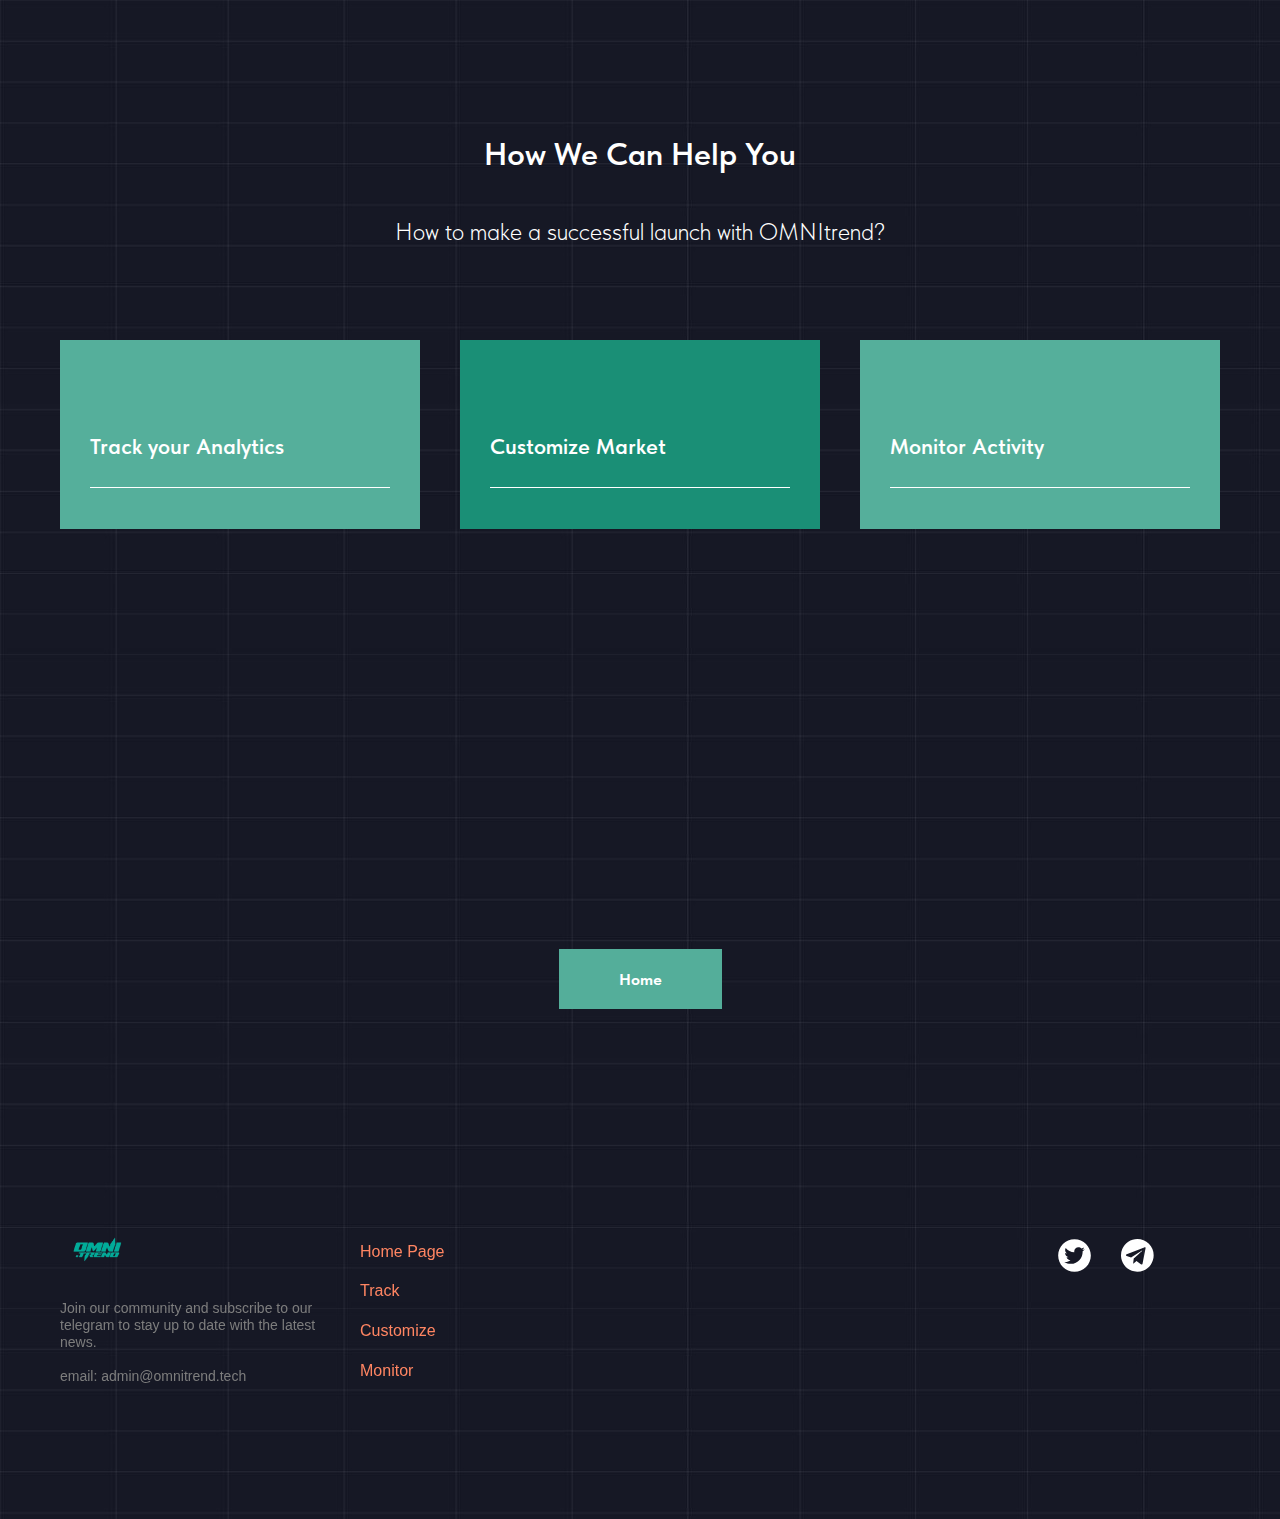
==== commit 2df0b413: "13th commit" ====
--- a/pagecont.html
+++ b/pagecont.html
@@ -300,106 +300,7 @@
         data-screen-max="640px"
       >
         <!-- t950 --><!-- cover header -->
-        <div
-          class="t-cover"
-          id="recorddiv630205925"
-          bgimgfield="img"
-          style="height: 100vh; "
-        >
-          <div
-            class="t-cover__carrier"
-            id="coverCarry630205925"
-            data-content-cover-id="630205925"
-            data-content-cover-bg=""
-            data-content-cover-height="100vh"
-            data-content-cover-parallax=""
-            style="height: 100vh; background-attachment: scroll"
-          ></div>
-          <div
-            class="t-cover__filter"
-            style="
-              height: 100vh;
-              filter: alpha(opacity: 40);
-              khtmlopacity: 0.4;
-              mozopacity: 0.4;
-              opacity: 0.4;
-            "
-          ></div>
-          <!-- end cover heading -->
-          <div class="t-container">
-            <div class="t-col t-col_12">
-              <div
-                class="t-cover__wrapper t-valign_middle"
-                style="height: 100vh"
-              >
-                <div class="t950 t-align_center">
-                  <div class="t950__wrapper" data-hook-content="covercontent">
-                    <div
-                      class="t950__title t-title t-title_lg"
-                      style="color: #ffffff"
-                      field="title"
-                    >
-                      | 
-                      <br>
-                      with OMNI.trend
-                    </div>
-                    <div
-                      class="t950__descr t-descr t-descr_md t950__descr_center"
-                      style="color: #ffffff; line-height: 1.2"
-                      field="descr"
-                    >
-                      <div style="font-size: 22px" data-customstyle="yes">
-                        We provide telegram infrastructure, ready to give it a shot?
-                      </div>
-                    </div>
-                    <span class="space"></span>
-                    <div
-                      class="t950__button-wrapper t950__button-wrapper_center t-btnwrapper"
-                    >
-                      <a
-                        href="#"
-                        class="t950__button t-btn t-btn_md"
-                        style="
-                          color: #ffffff;
-                          background-color: #54AE9A;
-                          border-radius: 30px;
-                          -moz-border-radius: 30px;
-                          -webkit-border-radius: 30px;
-                        "
-                        >Launch DApp</a
-                      >
-                    </div>
-                  </div>
-                </div>
-              </div>
-            </div>
-          </div>
-          <!-- cover footer --><!-- arrow -->
-          <div class="t-cover__arrow">
-            <div class="t-cover__arrow-wrapper t-cover__arrow-wrapper_animated">
-              <div class="t-cover__arrow_mobile">
-                <svg
-                  role="presentation"
-                  class="t-cover__arrow-svg"
-                  style="fill: #ffffff"
-                  x="0px"
-                  y="0px"
-                  width="38.417px"
-                  height="18.592px"
-                  viewBox="0 0 38.417 18.592"
-                >
-                  <g>
-                    <path
-                      d="M19.208,18.592c-0.241,0-0.483-0.087-0.673-0.261L0.327,1.74c-0.408-0.372-0.438-1.004-0.066-1.413c0.372-0.409,1.004-0.439,1.413-0.066L19.208,16.24L36.743,0.261c0.411-0.372,1.042-0.342,1.413,0.066c0.372,0.408,0.343,1.041-0.065,1.413L19.881,18.332C19.691,18.505,19.449,18.592,19.208,18.592z"
-                    ></path>
-                  </g>
-                </svg>
-              </div>
-            </div>
-          </div>
-          <!-- arrow -->
-        </div>
-        <!-- end cover footer -->
+          <!-- end cover footer -->
       </div>
       <div
         id="rec630205059"
@@ -890,9 +791,9 @@
               <div class="t142A__wraptwo">
                 <a
                   class="t142A__btn t-btn t-btn_md"
-                  href="#"
+                  href="/index.html"
                   style="color: #ffffff; background-color: #54AE9A"
-                  ><span>Launch DApp</span></a
+                  ><span>Home</span></a
                 >
                 <!-- <a
                   class="t142A__btn t-btn t-btn_md"
